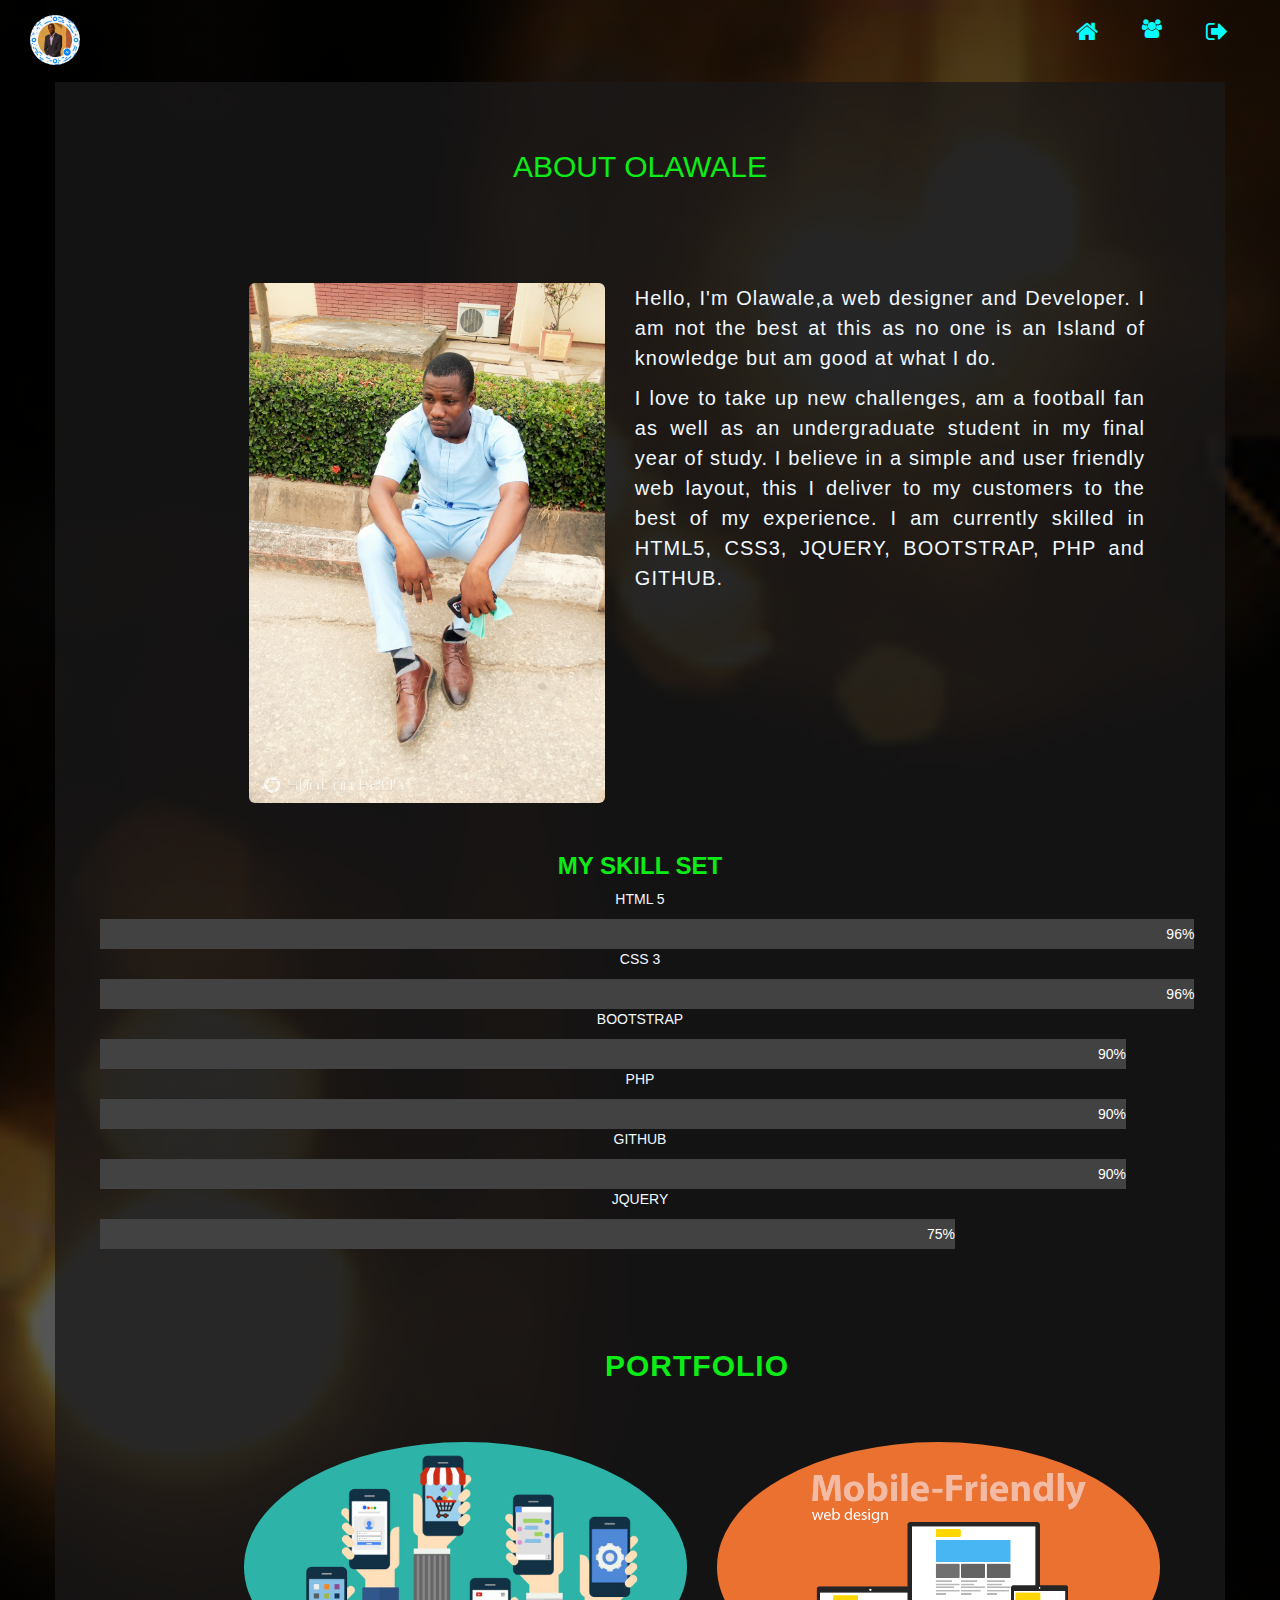
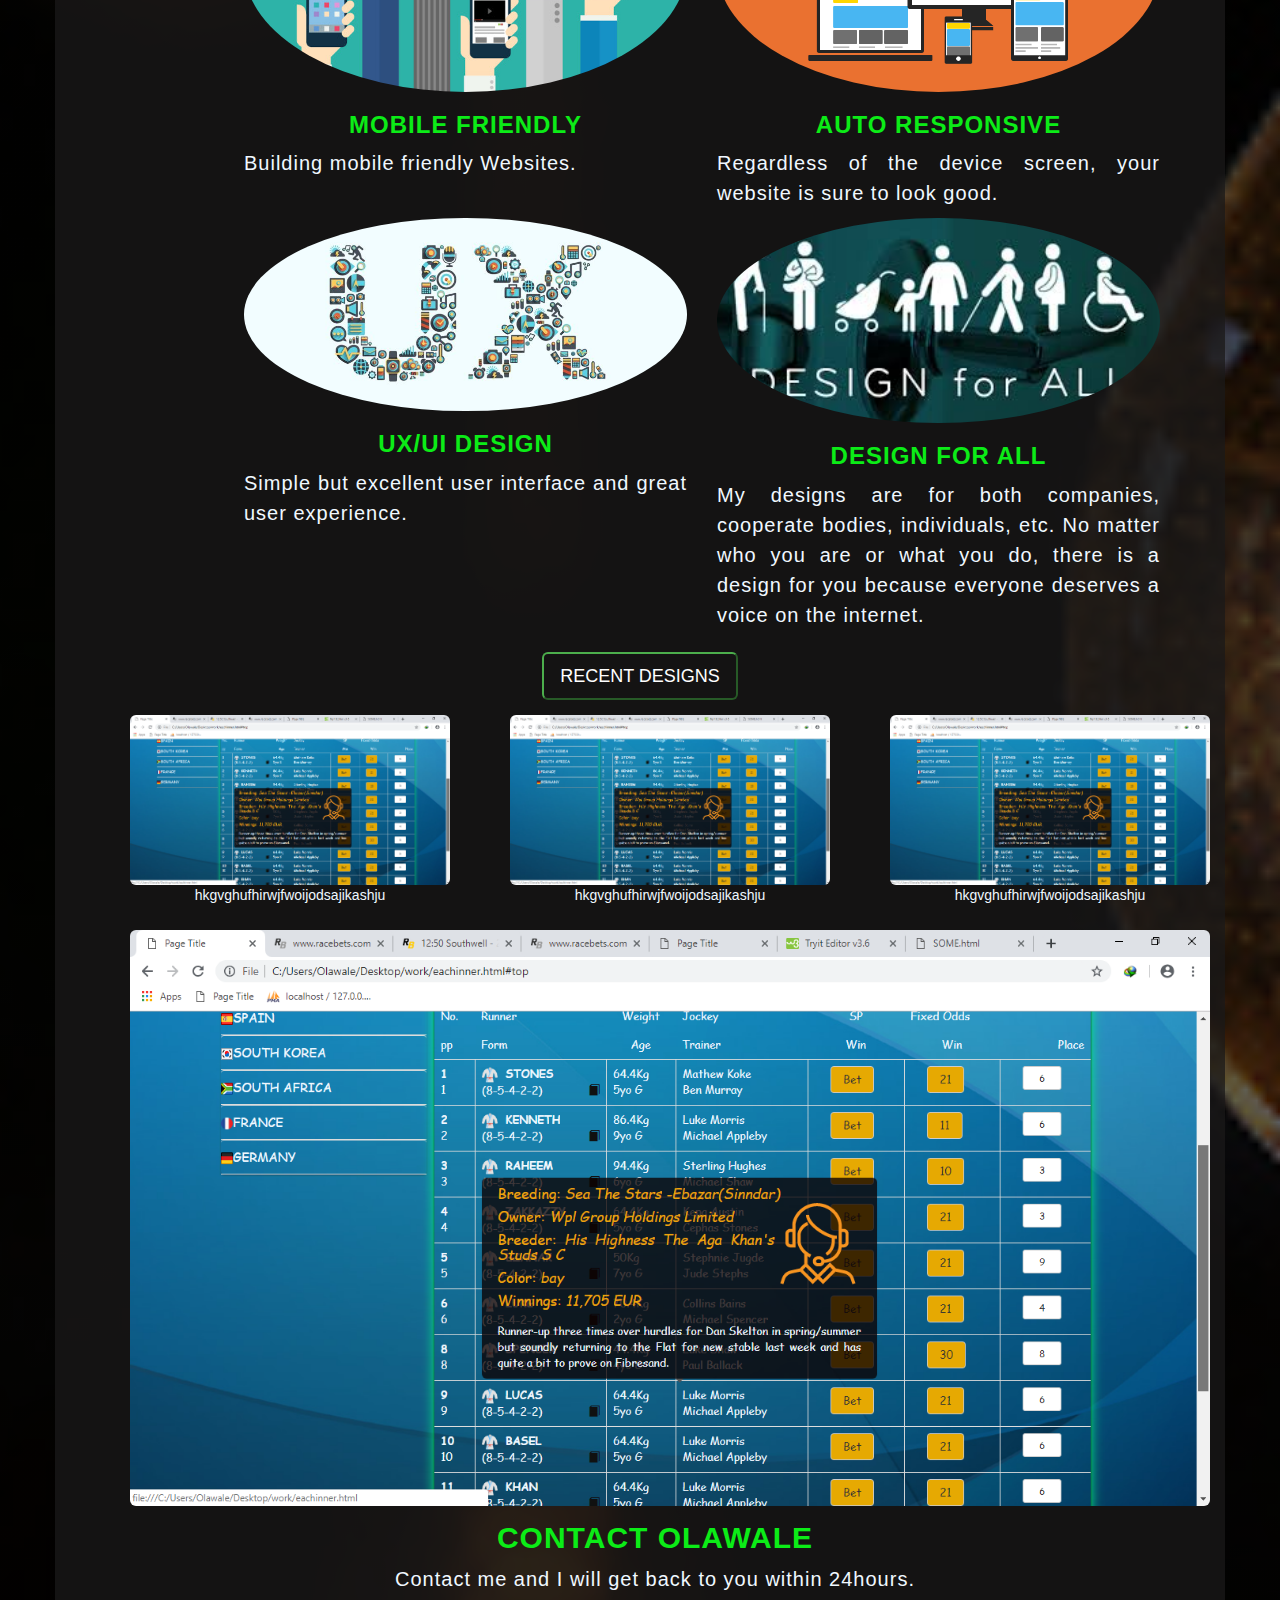
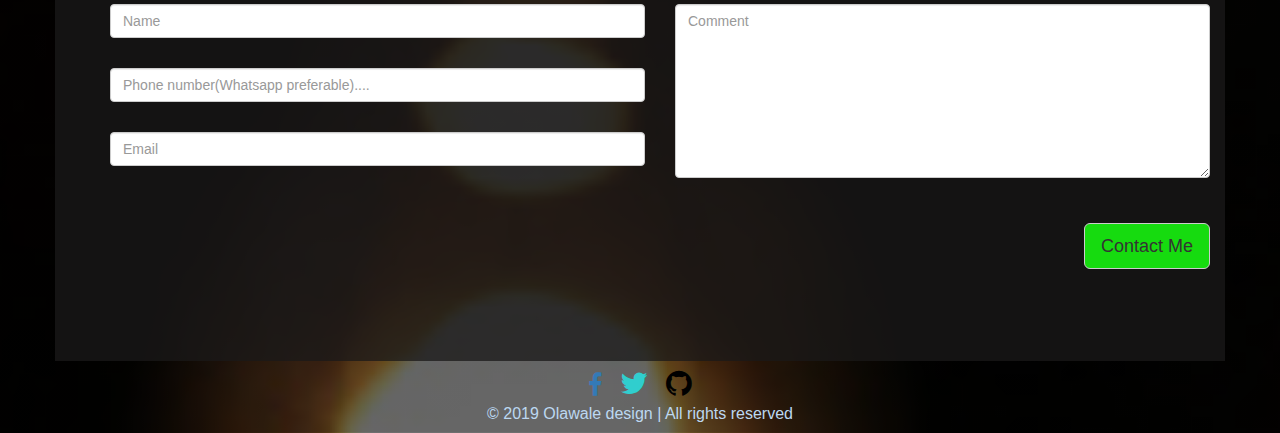
==== aboutme.html @ 7a76ee99 "22.3" ====
<!DOCTYPE html>
<html>
<head>
        <meta charset="utf-8" />
        <meta http-equiv="X-UA-Compatible" content="IE=edge">
        <title>MEETOLA|WELCOME</title>
        <meta name="viewport" content="width=device-width, initial-scale=1">
        <link rel="stylesheet" href="css/folio.css">
        <link href="https://fonts.googleapis.com/css?family=Comfortaa|Roboto" rel="stylesheet">
        <link rel="stylesheet" href="https://fonts.googleapis.com/icon?family=Material+Icons">
        <link rel="stylesheet" href="https://maxcdn.bootstrapcdn.com/bootstrap/3.3.7/css/bootstrap.min.css">
      <link href="https://fonts.googleapis.com/css?family=Montserrat" rel="stylesheet" type="text/css">
      <link href="https://fonts.googleapis.com/css?family=Lato" rel="stylesheet" type="text/css">
      <link rel="stylesheet" href="https://cdnjs.cloudflare.com/ajax/libs/font-awesome/4.7.0/css/font-awesome.min.css"> 
      <style>
  
      .col-sm-4 .panel-default .panel-body img:hover,
      .col-sm-12 .panel-default .panel-body img:hover{
       box-shadow: 5px 3px 5px 7px;
      }
 .container-fluid.main{
    background:linear-gradient(rgba(0, 0,0, 0.7), rgba(0, 0,0, 0.6)), url('img/light.jpg') no-repeat;
    background-position: center;
    background-size: cover;
 }
      </style>   
</head>
<body id="myPage">
        <div class="container-fluid main" >
        <nav class="navbar navbar-default">
                <div class="container-fluid">
                  <div class="navbar-header">
                    <button type="button" class="navbar-toggle" data-toggle="collapse" data-target="#myNavbar">
                      <span class="icon-bar"></span>
                      <span class="icon-bar"></span>
                      <span class="icon-bar"></span>                        
                    </button>
                    <a class="navbar-brand" href="#myPage"><img class="img-responsive" style="vertical-align: middle; width: 50px;height: 50px;border-radius: 50%;" src="img/OLA.jpg" alt="Logo"></a>
                  </div>
                  <div class="collapse navbar-collapse" id="myNavbar">
                    <ul class="nav navbar-nav navbar-right" >
                      <li><a target="_blank" class="active" style="font-size: 18px;color: aqua;" href="index.html" data-toggle="tooltip" data-placement="top" title="OLAWALE HOME"><i class="fa fa-home fa-lg"></i></a></li>
                      <li><a style="color:aqua; font: bold;" href="aboutme.html" data-toggle="tooltip" data-placement="top" title="MEET OLAWALE"><i class="fa fa-users fa-lg"></i></a></li>
                      <li><a style="font-size: 18px; color: aqua;" href="aboutme.html#contact" data-toggle="tooltip" data-placement="top" title="CONTACT OLAWALE"><i class="fa fa-sign-out fa-lg"></i></a></li>
                    </ul>
                  </div>
                </div>
              </nav>  
    
    <div class="container"style="background:rgba(26, 25, 25, 0.76);">
            <div class="jumbotron" style=" background: transparent; color: rgb(12, 236, 23);text-transform: uppercase; line-height: 2.0; font-weight: bold;">
                    <h2>About Olawale</h2>
            </div>
    <section class="about" id="about">
      
    <div class="col-sm-5">
        <img src="img/3.jpg" class="img-rounded" style="margin-bottom:30px; height: 520px;" alt="">
    </div>
   
    <div class="col-sm-7" style="text-align:justify;">
            <p style="text-align:justify;">
                <span>Hello, I'm Olawale,</span>a web designer and Developer.
                I am not the best at this as no one is an Island of knowledge but am good
                at what I do.
            </p>
            <p style="text-align:justify;">
                I love to take up new challenges, am a football fan as well as an undergraduate student in 
                my final year of study.
                I believe in a simple and user friendly web layout, this I deliver to my customers to the best 
                of my experience.
                I am currently skilled in HTML5, CSS3, JQUERY, BOOTSTRAP, PHP and GITHUB.
            </p>
    </div>
</div>
<div class="container"  style="background: rgba(26, 25, 25, 0.76); color: aliceblue;">
    <div class="col-sm-12 text-justify"style="margin-bottom:100px;">
        <h3 class="text-center" style="text-transform:uppercase;color: rgb(12, 236, 23);font-weight: bold;">My Skill Set</h3>
        <p>HTML 5</p>
        <div class="container">
            <div class="skills css">96%</div>
        </div>
        <p>CSS 3</p>
        <div class="container">
            <div class="skills css">96%</div>
        </div>
        <p>BOOTSTRAP</p>
        <div class="container">
            <div class="skills boot">90%</div>
        </div>
        <p>PHP</p>
        <div class="container">
            <div class="skills php">90%</div>
        </div>
    
        <p>GITHUB</p>
        <div class="container">
            <div class="skills git">90%</div>
        </div>
        <p>JQUERY</p>
        <div class="container">
            <div class="skills jquery">75%</div>
        </div>
    </div>
    </section>

    <section class="folio" id="folio">
        <h2 style="margin-bottom:60px;color: rgb(12, 236, 23);font-weight: bold;">PORTFOLIO</h2>
        <div class="row">
            <div class="col-sm-6">
                <img src="img/mobile-friendly-website.jpg" class="img-responsive img-circle" alt="">
                <h3>Mobile Friendly</h3>
                <p style="text-align:justify;">
                    Building mobile friendly Websites.
                </p>
            </div>
            <div class="col-sm-6">
                    <img src="img/Mobile-Friendly-Web-Design.png" alt="" class="img-responsive img-circle">
                    <h3>Auto responsive</h3>
                    <p style="text-align:justify;">
                        Regardless of the device screen, your website is sure to look good.
                    </p>
                </div>
        </div>
        <div class="row" >
                <div class="col-sm-6">
                    <img src="img/featured_ux-870x380.jpg" class="img-responsive img-circle" alt="">
                    <h3>UX/UI Design</h3>
                    <p style="text-align:justify;">
                        Simple but excellent user interface and great user experience.
                    </p>
                </div>
                <div class="col-sm-6">
                        <img src="img/design.jpg" class="img-responsive img-circle" alt="">
                        <h3>Design for all</h3>
                        <p style="text-align:justify;">
                           My designs are for both companies, cooperate bodies, individuals, etc.
                           No matter who you are or what you do, there is a design for you because everyone 
                           deserves a voice on the internet.
                        </p>
                    </div>
            </div>
    </section>
    <section>
        <div class="col-sm-12">
            <button class="btn-lg btn-success" style="background:transparent;">RECENT DESIGNS</button>
            <div class="container">
            <div class="col-sm-4">
            <div class="panel-default">
                <div class="panel-body">
                        <img src="img/tip.PNG" alt="" class="img-rounded">
                        <p>hkgvghufhirwjfwoijodsajikashju</p>
                </div>
                </div>
            </div>
            <div class="col-sm-4">
                    <div class="panel-default">
                        <div class="panel-body">
                                <img src="img/tip.PNG" alt="" class="img-rounded">
                                <p>hkgvghufhirwjfwoijodsajikashju</p>
                        </div>
                    </div>
              </div>
                    <div class="col-sm-4">
                            <div class="panel-default">
                                <div class="panel-body">
                                        <img src="img/tip.PNG" alt="" class="img-rounded">
                                        <p>hkgvghufhirwjfwoijodsajikashju</p>
                                </div>
                            </div>
                        </div>
                            <div class="panel-default">
                            <div class="panel-body">
                            <div class="col-sm-12">
                                    <img src="img/tip.PNG" alt="" class="img-rounded"> 
                            </div>
                            </div>
            </div>
            </div>
        </div>
    </section>
    <section>
            <div class="container contact"  style="padding-bottom:77px;">
                    <h2 style="color: rgb(12, 236, 23);font-weight: bold;">CONTACT OLAWALE</h2>
                      <div class="col-sm-12">
                        <p>Contact me and I will get back to you within 24hours.</p>
                        <div class="row">
                            <form action="folio.php" method="post">
                          <div class="col-sm-6 form-group">
                            <input class="form-control" id="name" name="name" placeholder="Name" type="text" required><br>
                            <input class="form-control" id="P.num" name="P.num" placeholder="Phone number(Whatsapp preferable)...." type="number" required><br>
                            <input class="form-control" id="email" name="email" placeholder="Email" type="email" required>
                          </div>
                        
                        <div class="col-sm-6 form-group">
                        <textarea class="form-control" id="comments" name="comment" placeholder="Comment" rows="8" cols="10"></textarea><br>
                    </div>
                </div>
                        <div class="row">
                          <div class="col-sm-12 form-group">
                            <button style="background: #16db0f;" class="btn btn-default btn-lg pull-right" type="submit" name="contact">Contact Me</button>
                          </div>
                        </div>
                      </div>
                    </form>
                    </div>
                  </div>
                  
                              
    </section>
<footer>
        
        <section class="text-center"id="contact" >
            <div class="col-sm-12">
              <a href="https://facebook.com/aluko.olawale1"><i  style="font-size: 25px;" class="fa fa-facebook-f"></i></a>
              <a href=""><i   style="font-size: 30px;" class="fa fa-twitter"></i></a>
              <a href=""><i  style="font-size: 30px;" class="fa fa-github"></i></a>
           </div>
            <p>&copy 2019 Olawale design | All rights reserved</p>
        </section>
        <a  style="float:left; text-decoration:none;background:transparent; color:aliceblue;" class="btn btn-default" href="#myPage" onclick="topFunction()" id="myBtn">
                <span class="glyphicon glyphicon-chevron-up" style="font-size:30px; "></span> 
        </a>
    </footer>
    <script src="https://ajax.googleapis.com/ajax/libs/jquery/3.3.1/jquery.min.js"></script>
    <script>
            // When the user scrolls down 20px from the top of the document, show the button
            window.onscroll = function() {scrollFunction()};
            
            function scrollFunction() {
              if (document.body.scrollTop > 20 || document.documentElement.scrollTop > 20) {
                document.getElementById("myBtn").style.display = "block";
              } else {
                document.getElementById("myBtn").style.display = "none";
              }
            }
            
            // When the user clicks on the button, scroll to the top of the document
            function topFunction() {
              document.body.scrollTop = 0;
              document.documentElement.scrollTop = 0;
            }
            </script>
    <script src="https://maxcdn.bootstrapcdn.com/bootstrap/3.3.7/js/bootstrap.min.js"></script> 
    
</div>
</body>
</html>
---- css/folio.css ----
*,
 *::before,
 *::after{
     box-sizing: border-box;
 }
 *:focus{
     outline: none;
 }
       
#myBtn {
    display: none;
    position: fixed;
    bottom: 20px;
    right: 30px;
    z-index: 99;
    font-size: 18px;
    border: none;
    outline: none;
    color: white;
    cursor: pointer;
    padding: 15px;
    border-radius: 4px;
  }
  
  #myBtn:hover {
    background-color: #555;
  }
 body{
    padding: 0;
    margin: 0;
   
    color: rgb(4, 133, 245);
    font-family: "Oxygen", sans-serif;
  
    width:100%;
    text-align: center;
    
 }
 .container-fluid.main{
    background: url('../img/light1.jpg');
    background-position: center;
    background-size: cover;
 }
 nav.navbar-default{
     background: transparent;
     border: none;
 }
 div.navbar-collapse{
     text-align: left;
    border: none;
 }
 p{
     margin: 0;
     padding: 0;
     text-align: center;
 }
nav a{
    text-decoration: none; 
 }
nav a:hover{
     text-decoration: none;
     color: #102902;
 }
 .skills{
    text-align: right;
    line-height: 30px;
    color: white;
    background-color: #424242;
}
.css{
    width: 96%;
}
.boot{
    width: 90%;
}
.git{
    width: 90%;
}
.php{
    width: 90%;
}
.jquery{
    width: 75%;
}
 img{
     width: 100%;
 }
 .home img{
     width: 100%;
     height: 20%;
     
     
 }
 /*aside{
     position: fixed;
     background: #222;
     top: 0px;
     left: 0px;
      width: 120px;
      height: 100%;
      overflow: none;
      z-index: 1;
      text-align: center;
      padding: 0;
 }

 aside img{
     margin-bottom: -3px;
 }
 .materials-icons.md-36{
     font-size: 36px;
 }
 aside a{
   display: block;
   padding: 15px 0;
   color: white;
   transition: all 0.35s;
   text-transform: uppercase;
   font-size: 15px;
   letter-spacing: 2px; 
 }
 aside p{
     margin: 0;
     padding: 0;
 }

 aside a:hover{
     background: #000;
 }
 aside nav a:nth-child(2){
     background: #000;
 }
 aside nav a:nth-child(2):hover{
    background: #b2b2b2;
    color: #222;  
 }

img.circle{
    vertical-align: middle;
    width: 50px;
    height: 50px;
    border-radius: 50%;
}*/
 main{
     width: 100%;
     color: Aliceblue;
     text-align: center;
    
 }

.jumbotron{
    background: transparent;
}
 main h3,
 .folio h3,
.about h3,
.about h2,
.contact h3,
.folio h2,
.about h2{
    color: rgb(12, 236, 23);
    font-weight: bold;
    text-transform: uppercase;
}
.contact{
    line-height: 1.5em;
    letter-spacing: 1px;
    font-weight: 300; 
    width: 100%;
    text-align: center;
    margin-left: 20%;
    color: Aliceblue ;
    font-size: 20px;

}
.folio,
.about{
    line-height: 1.5em;
    letter-spacing: 1px;
    font-weight: 300; 
    max-width: 100%;
    text-align: center;
    padding: 12px 50px 12px 50px;
    margin-left: 10%;
    color: Aliceblue;
    font-size: 20px;
  

}
.row{
    padding-left: 10px; 
}
.fa{
    
    padding: 7px;
}
.fa-twitter{
    color: rgb(48, 206, 206);
    
}
.fa-github{
    color: rgb(0, 0, 0);
}
.spot{
    color: tomato;
    font-weight: bolder;
    font-style: oblique;
}

footer{
    font-size: 15px;
    font-weight: bolder;
    font: icon;
    color: rgb(188, 216, 241);
    text-align: center;
}
@media(max-width:700px){
   
   
    
    #about,
    #folio,
    #contact,
    .container{
        padding: 0;
        margin: 0;
    }  
}
@media(max-width:768px){
    body{
        font-weight: normal;
        width: 100%;
        padding: 0;
        margin: 0;
        font-family: 'Roboto', sans-serif;
        text-align: center;

    }
    p{
        font-size: 15px;
        text-align: center;
    }
    footer{
        text-align: center;
    }
    .folio h2,
.about h2,
.contact h2{
   
    font-size: 20px;
}
.row{
    padding: 0;
    margin:0;
}
.folio,
.about,
.contact{
    line-height: 1.5em;
    letter-spacing: 1px;
    font-weight: 300; 
    width: 100%;
    text-align: center;
    margin:0;
    
    font-size: 20px;

}
main{
    max-width: 980px;
    background: #000;
    text-align: center;
    margin:0;
}

#about,
#folio,
#contact,
.container{
    padding: 0;
    margin: 0;
}
}

@media (max-width:1000px){
    p{
        font-size: 20px;
        text-align: justify;
    }
    #about,
    #folio,
    #contact,
    .container{
        padding: 0;
        margin: 0;
    }
    footer p{
        text-align:center;
        font-size: 15px;
    }
}
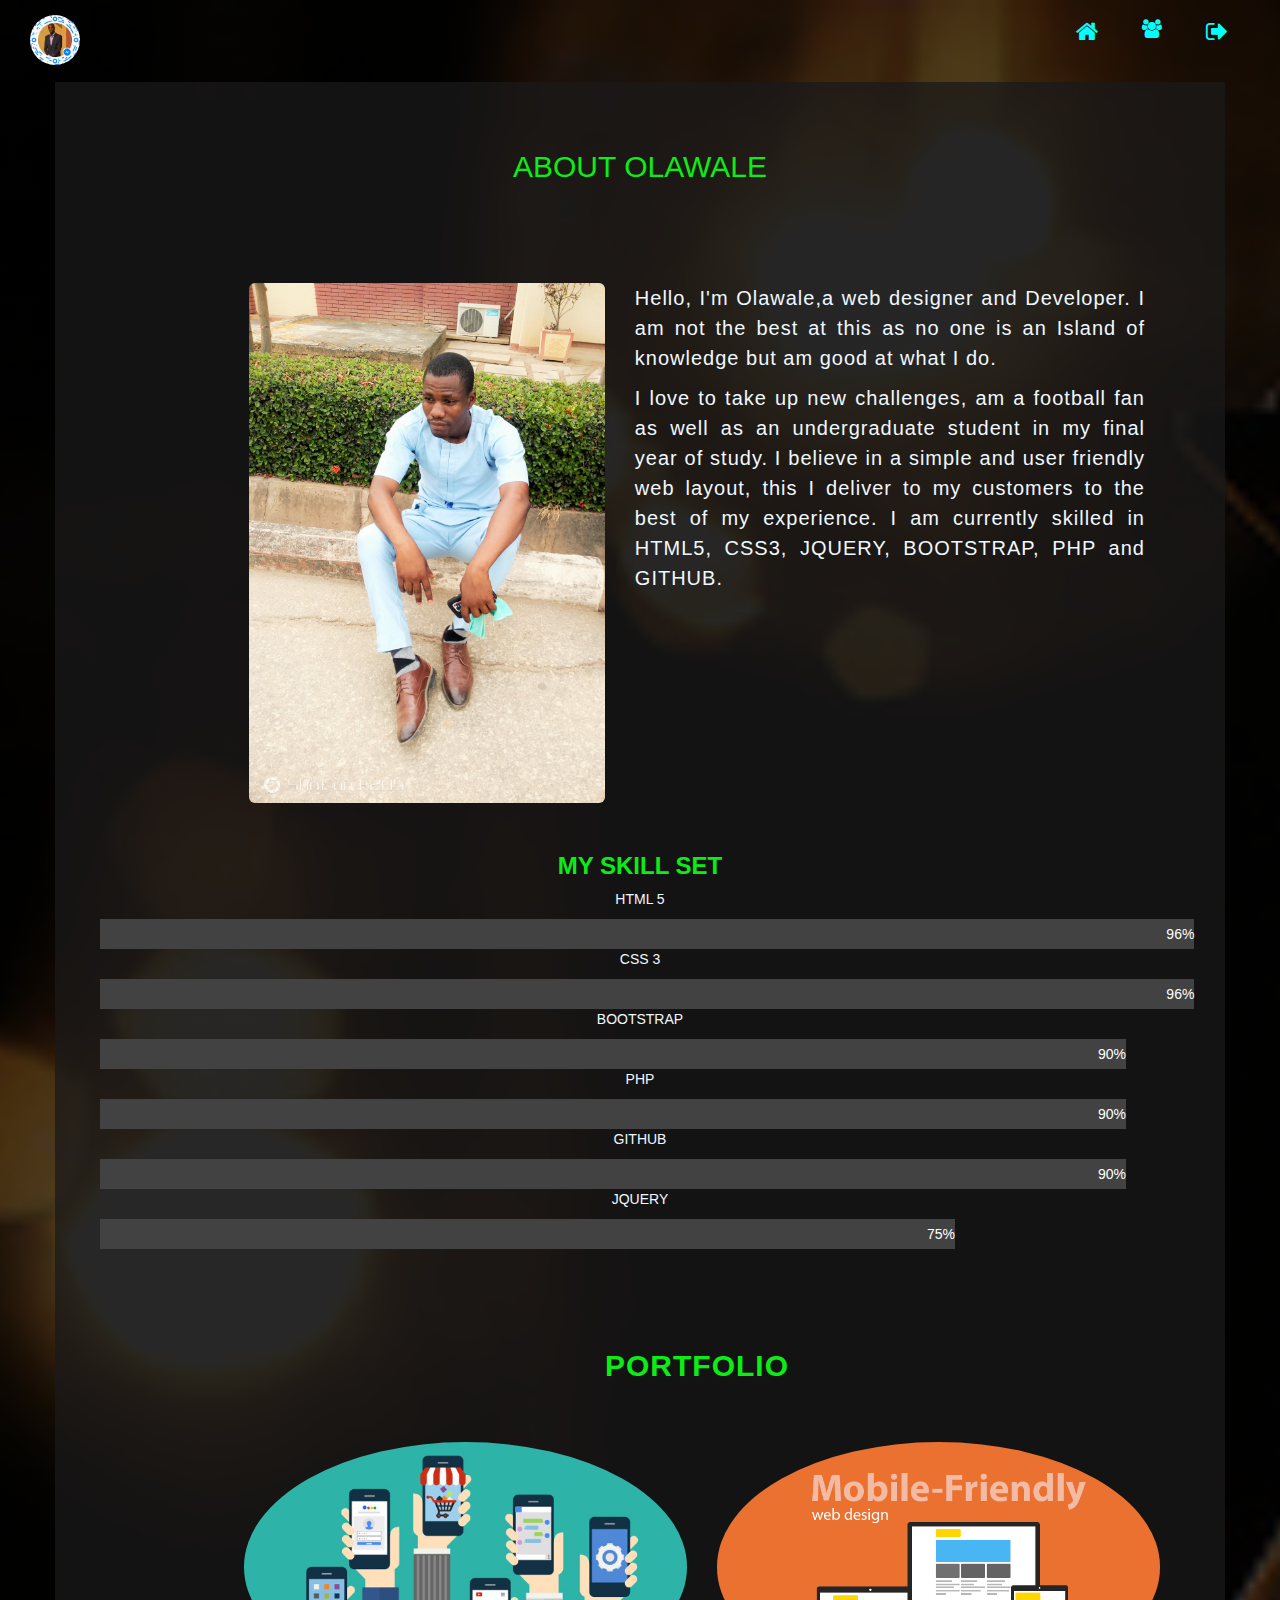
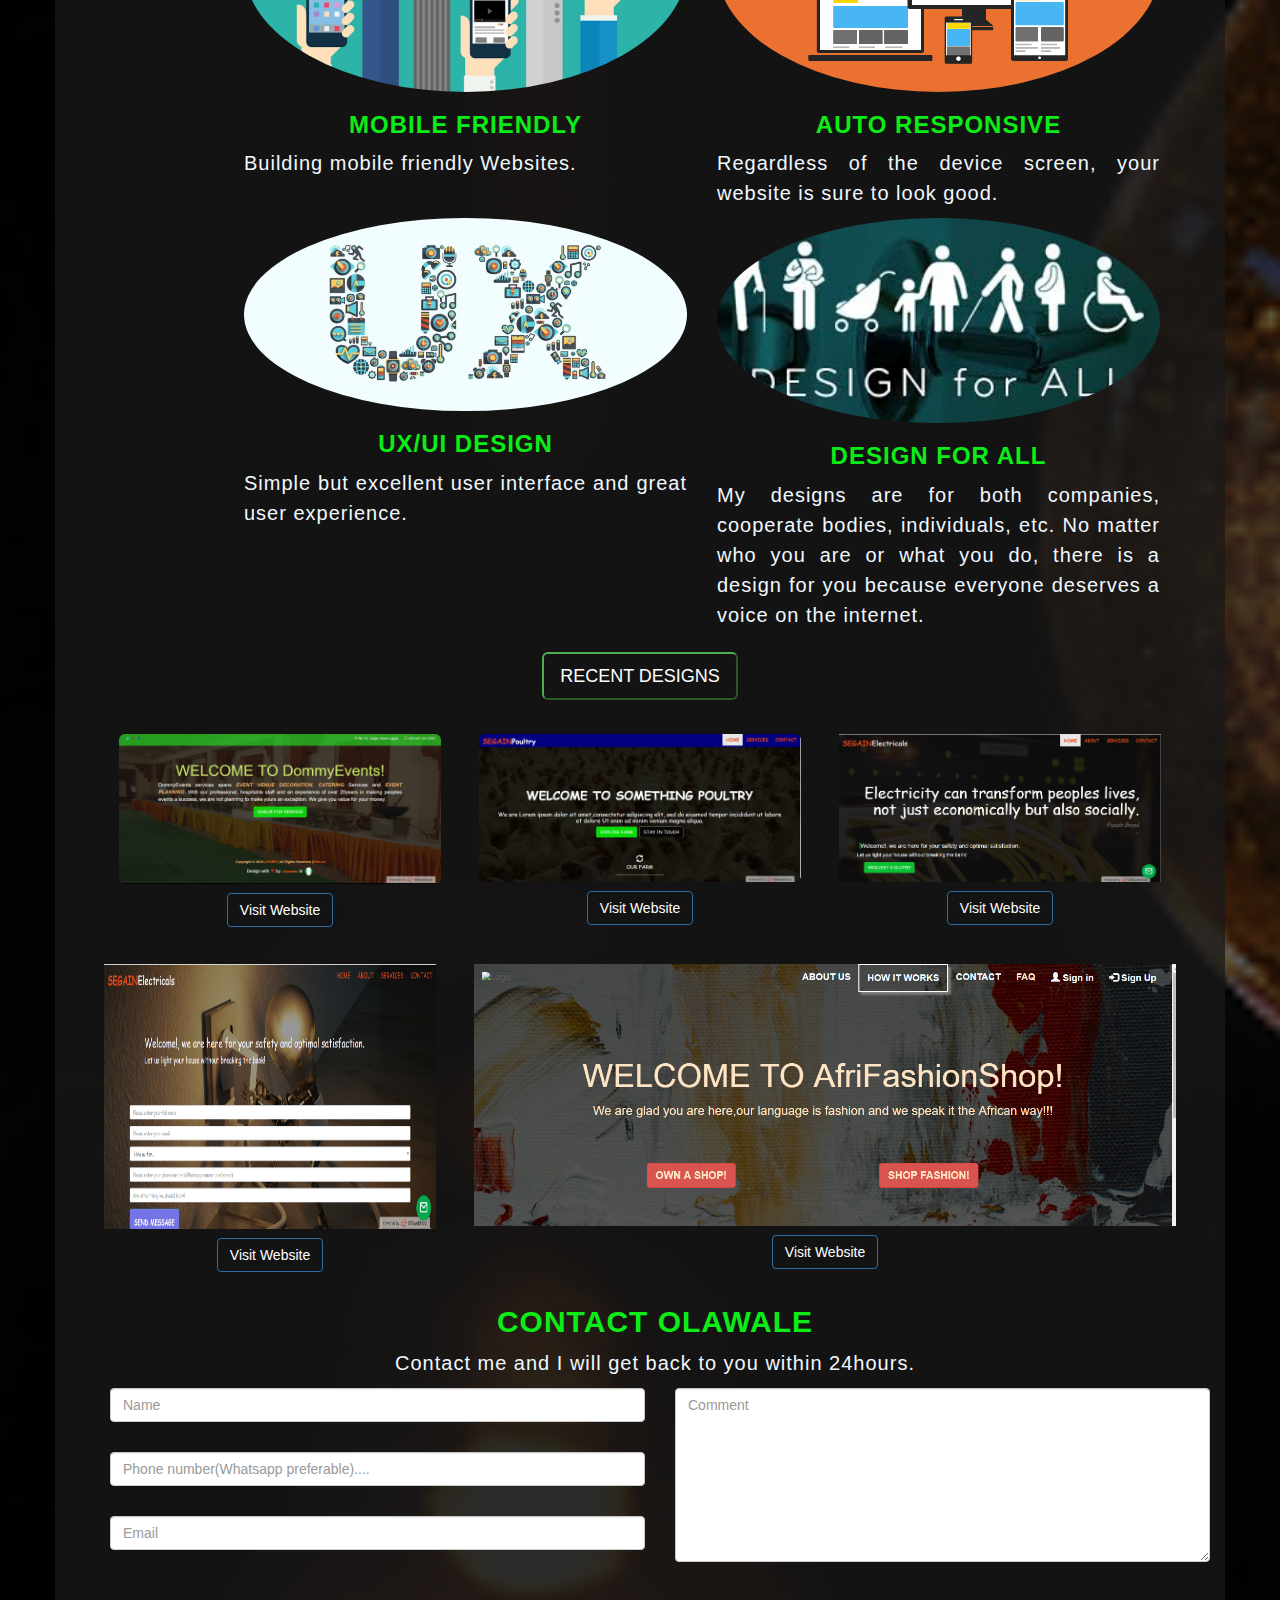
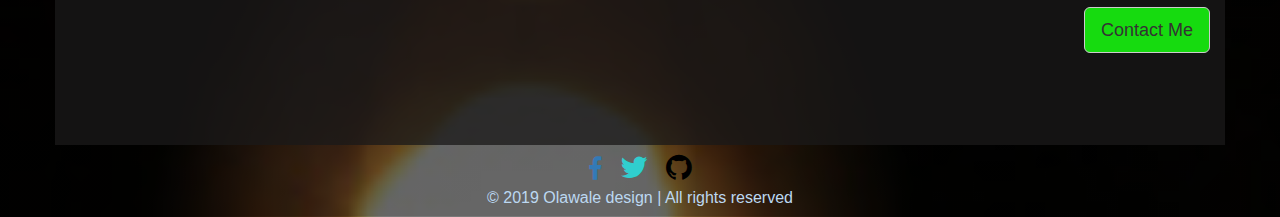
==== commit 3f5e91fc: "updated" ====
--- a/aboutme.html
+++ b/aboutme.html
@@ -14,10 +14,6 @@
       <link rel="stylesheet" href="https://cdnjs.cloudflare.com/ajax/libs/font-awesome/4.7.0/css/font-awesome.min.css"> 
       <style>
   
-      .col-sm-4 .panel-default .panel-body img:hover,
-      .col-sm-12 .panel-default .panel-body img:hover{
-       box-shadow: 5px 3px 5px 7px;
-      }
  .container-fluid.main{
     background:linear-gradient(rgba(0, 0,0, 0.7), rgba(0, 0,0, 0.6)), url('img/light.jpg') no-repeat;
     background-position: center;
@@ -142,41 +138,67 @@
     </section>
     <section>
         <div class="col-sm-12">
-            <button class="btn-lg btn-success" style="background:transparent;">RECENT DESIGNS</button>
-            <div class="container">
-            <div class="col-sm-4">
-            <div class="panel-default">
-                <div class="panel-body">
-                        <img src="img/tip.PNG" alt="" class="img-rounded">
-                        <p>hkgvghufhirwjfwoijodsajikashju</p>
-                </div>
-                </div>
-            </div>
-            <div class="col-sm-4">
-                    <div class="panel-default">
-                        <div class="panel-body">
-                                <img src="img/tip.PNG" alt="" class="img-rounded">
-                                <p>hkgvghufhirwjfwoijodsajikashju</p>
+            <button class="btn-lg btn-success" style="background:transparent;margin-bottom: 30px;">RECENT DESIGNS</button>
+           
+                    <div class="container-fluid">
+                            <div class="col-md-4">
+                                    <div class="thumbnail">
+                                        <a href="img/work1.PNG" target="blank">
+                                        <img src="img/work1.PNG" alt="Sample" class="img-rounded" style="width:100%;">
+                                        <div class="caption">
+                                            
+                                                <a href="https://justelectrical.000webhostapp.com/dommyhome-1.html" target="blank" class="btn btn-md btn-primary" style="background:transparent;">Visit Website</a>
+                                 
+                                            
+                                        </div>
+                                        </a>
+                                        
+                                    </div>
+                                      </div>
+                                
+                                <div class="col-md-4">
+                                        <div class="thumbnail">
+                                            <a href="img/wor6.PNG"target="blank">
+                                            <img src="img/wor6.PNG" alt="Sample"class="img-rounded" style="width:100%;">
+                                            <div class="caption">
+                                                    <a href="https://justelectrical.000webhostapp.com/poultry-1.html"target="blank" class="btn btn-md btn-primary"style="background:transparent;">Visit Website</a>
+                                            </div>
+                                            </a>
+                                        </div>
+                                    </div>
+                   
+                            <div class="col-md-4">
+                                    <div class="thumbnail">
+                                        <a href="img/work2.PNG"target="blank">
+                                        <img src="img/work2.PNG" alt="Sample" style="width:100%;">
+                                        <div class="caption">
+                                                <a href="https://justelectrical.000webhostapp.com/elect-1.html"target="blank" class="btn btn-md btn-primary"style="background:transparent;">Visit Website</a>
+                                        </div>
+                                        </a>
+                                    </div>
+                                </div>
+                   
+                   </div>
+                   <div class="col-md-4">
+                        <div class="thumbnail" >
+                            <a href="img/wor3.PNG"target="blank">
+                            <img src="img/wor3.PNG" alt="Sample" style="width:100%;height: 265px;">
+                            <div class="caption">
+                                    <a href="https://justelectrical.000webhostapp.com/electhire-1.html"target="blank" class="btn btn-md btn-primary"style="background:transparent;">Visit Website</a>
+                            </div>
+                            </a>
                         </div>
                     </div>
-              </div>
-                    <div class="col-sm-4">
-                            <div class="panel-default">
-                                <div class="panel-body">
-                                        <img src="img/tip.PNG" alt="" class="img-rounded">
-                                        <p>hkgvghufhirwjfwoijodsajikashju</p>
+                    <div class="col-md-8">
+                            <div class="thumbnail">
+                                <a href="img/wor8.PNG"target="blank">
+                                <img src="img/wor8.PNG" alt="Sample" style="width:100%;">
+                                <div class="caption">
+                                        <a href="https://afrifashionshop.000webhostapp.com/prohome.html" target="blank"class="btn btn-md btn-primary"style="background:transparent;">Visit Website</a>
                                 </div>
+                                </a>
                             </div>
                         </div>
-                            <div class="panel-default">
-                            <div class="panel-body">
-                            <div class="col-sm-12">
-                                    <img src="img/tip.PNG" alt="" class="img-rounded"> 
-                            </div>
-                            </div>
-            </div>
-            </div>
-        </div>
     </section>
     <section>
             <div class="container contact"  style="padding-bottom:77px;">
--- a/css/folio.css
+++ b/css/folio.css
@@ -26,6 +26,15 @@
   #myBtn:hover {
     background-color: #555;
   }
+  .col-md-4 .thumbnail,
+  .col-md-8 .thumbnail{
+      background: transparent;
+      border: none;
+  }
+  .col-md-4 .thumbnail:hover,
+  .col-md-8 .thumbnail:hover{
+    box-shadow: 5px 3px 5px 7px rgba(0, 0, 0, 0.822);
+  }
  body{
     padding: 0;
     margin: 0;
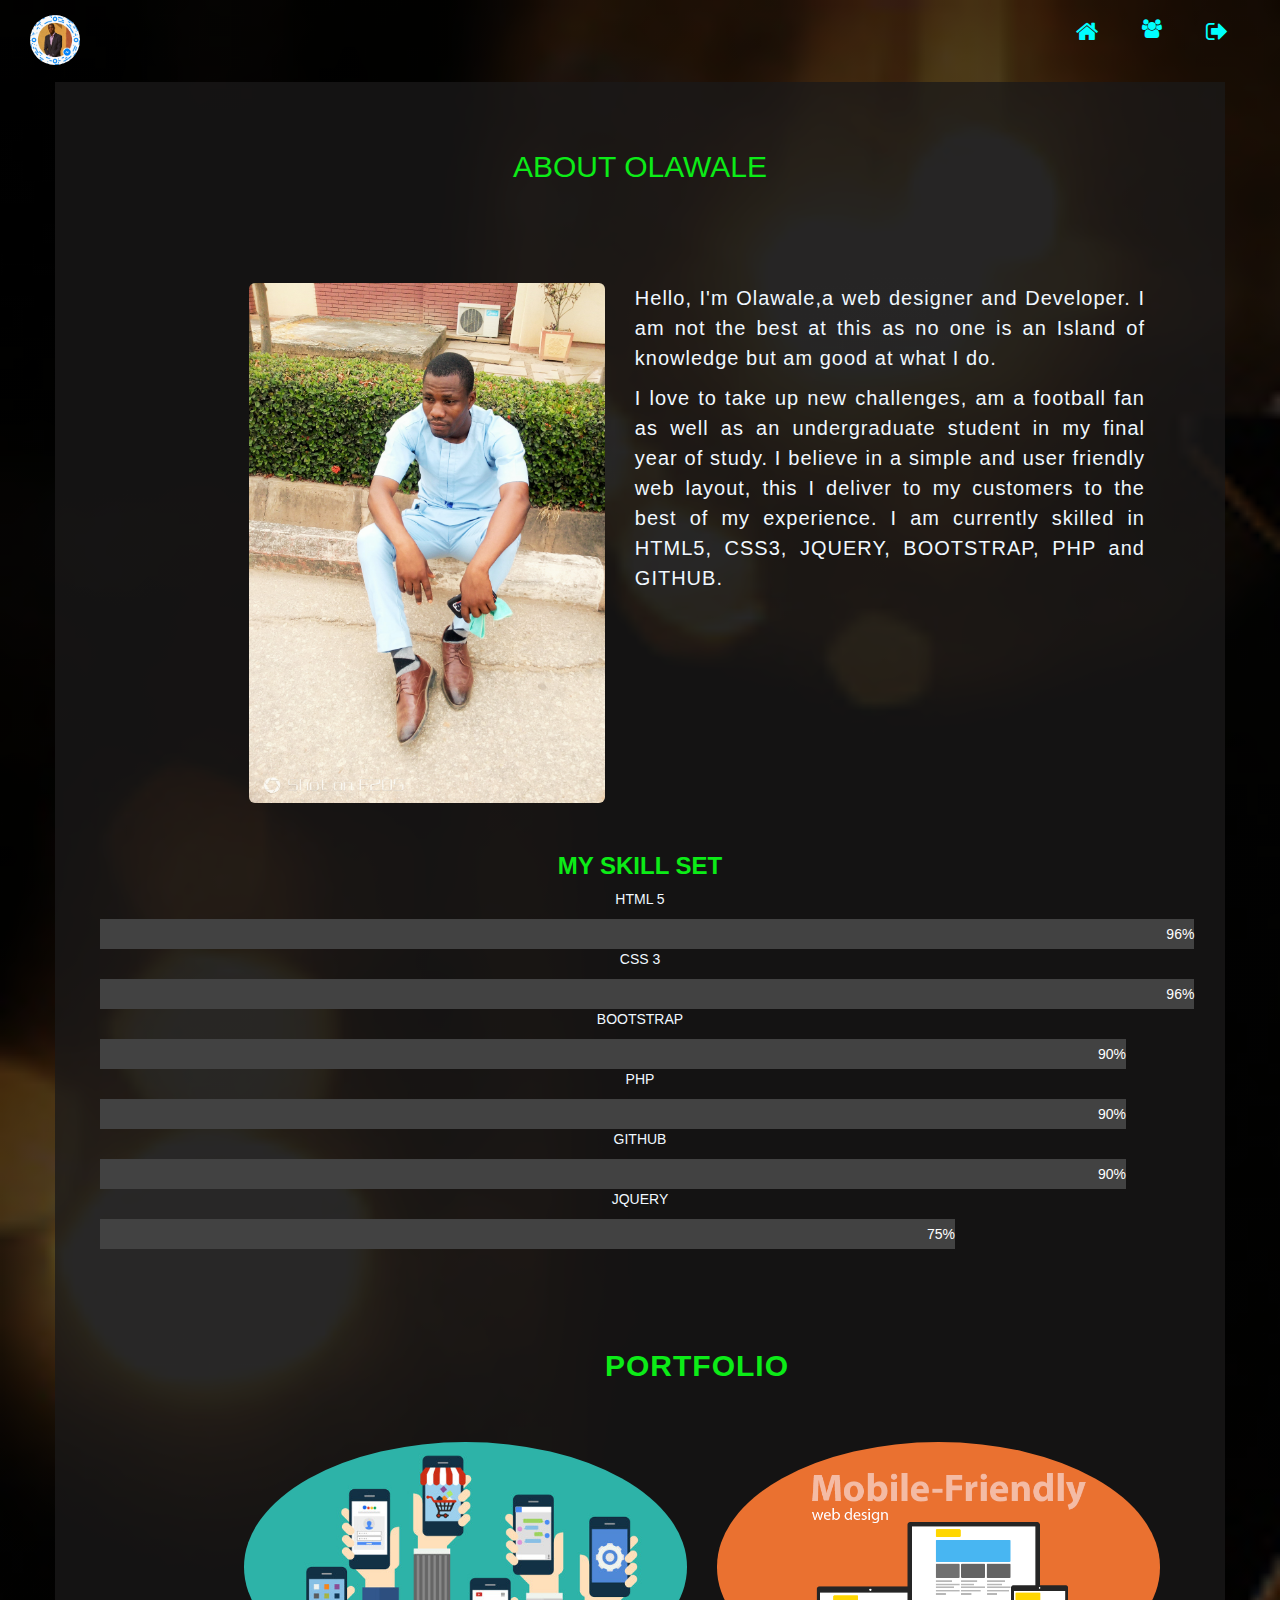
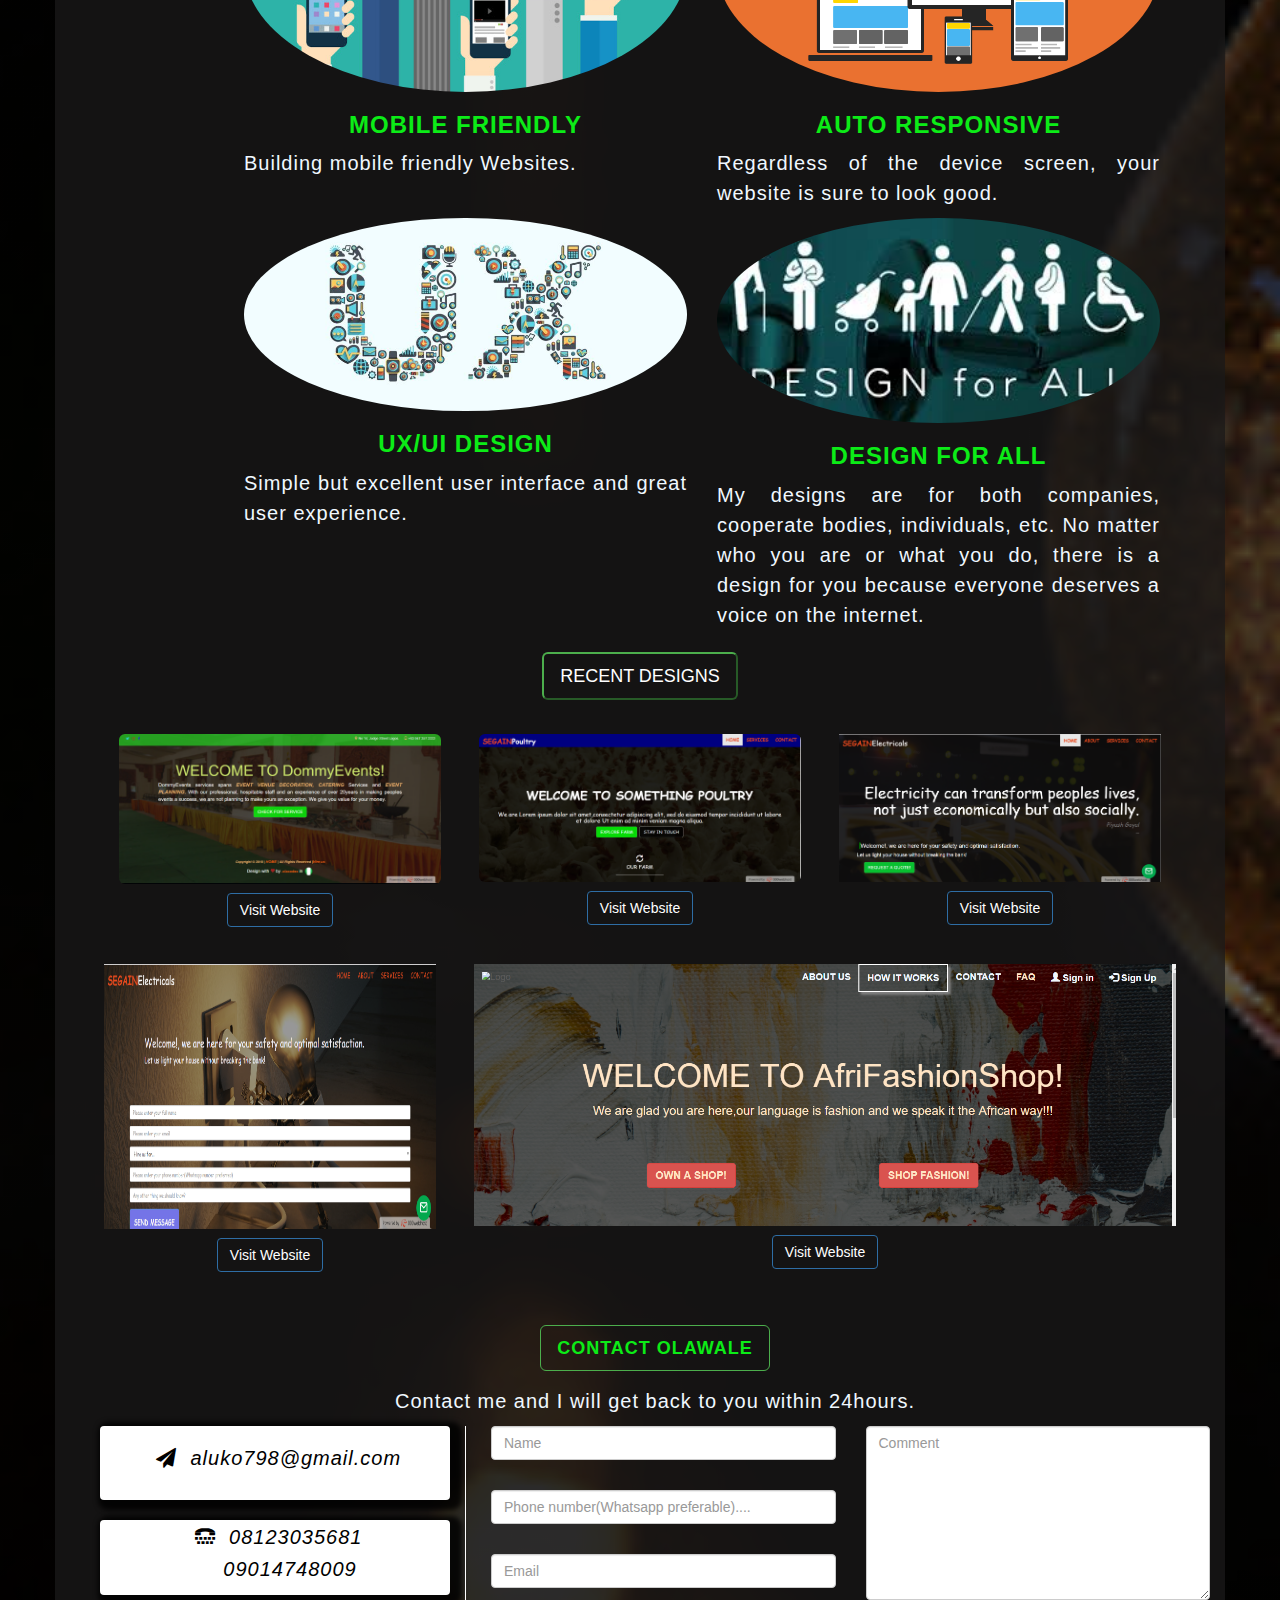
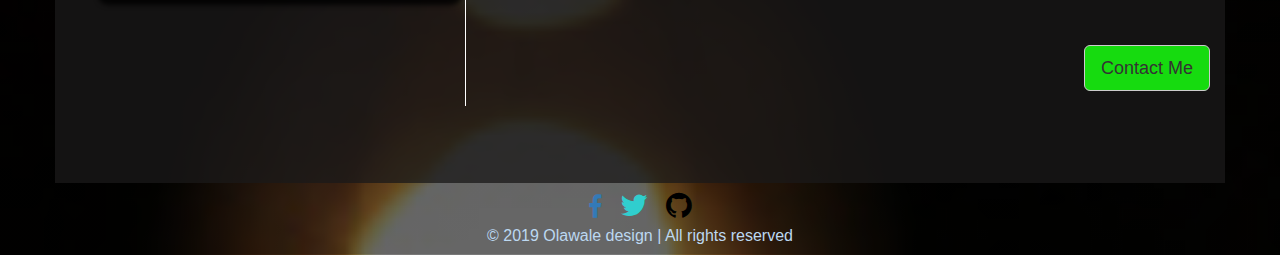
==== commit d513192b: "recent/contact" ====
--- a/aboutme.html
+++ b/aboutme.html
@@ -202,11 +202,27 @@
     </section>
     <section>
             <div class="container contact"  style="padding-bottom:77px;">
-                    <h2 style="color: rgb(12, 236, 23);font-weight: bold;">CONTACT OLAWALE</h2>
-                      <div class="col-sm-12">
-                        <p>Contact me and I will get back to you within 24hours.</p>
+                    <h2 style="color: rgb(12, 236, 23);font-weight: bold;background: transparent;margin-bottom: 15px;" class="btn btn-success btn-lg">CONTACT OLAWALE</h2>
+                    <p>Contact me and I will get back to you within 24hours.</p>
+                    <div class="col-sm-4">
+                        <div class="panel panel-default" style="border: none; color: rgb(0, 0, 0);">
+                            <div class="panel-body">
+                                <p><i class="fa fa-paper-plane"></i> <i>aluko798@gmail.com</i></p>
+                               
+                            </div>
+                        </div>
+                            <div class="panel panel-default" style="border: none; color: rgb(0, 0, 0);padding-bottom: 0px;">
+                            <div class="panel-body" style="padding-bottom:1px;padding-top: 0;">
+                                    
+                                    <p><i class="fa fa-tty"></i> <i>08123035681</i><br>  <i style="padding-left:30px;">09014748009</i></p>
+                                </div>
+                        </div>
+
+                    </div>
+                      <div class="col-sm-8"style="border-left:solid 1px white;">
+                        
                         <div class="row">
-                            <form action="folio.php" method="post">
+                            <form action="folio.php" method="post" >
                           <div class="col-sm-6 form-group">
                             <input class="form-control" id="name" name="name" placeholder="Name" type="text" required><br>
                             <input class="form-control" id="P.num" name="P.num" placeholder="Phone number(Whatsapp preferable)...." type="number" required><br>
--- a/css/folio.css
+++ b/css/folio.css
@@ -32,7 +32,8 @@
       border: none;
   }
   .col-md-4 .thumbnail:hover,
-  .col-md-8 .thumbnail:hover{
+  .col-md-8 .thumbnail:hover,
+  .col-sm-4 .panel-default{
     box-shadow: 5px 3px 5px 7px rgba(0, 0, 0, 0.822);
   }
  body{
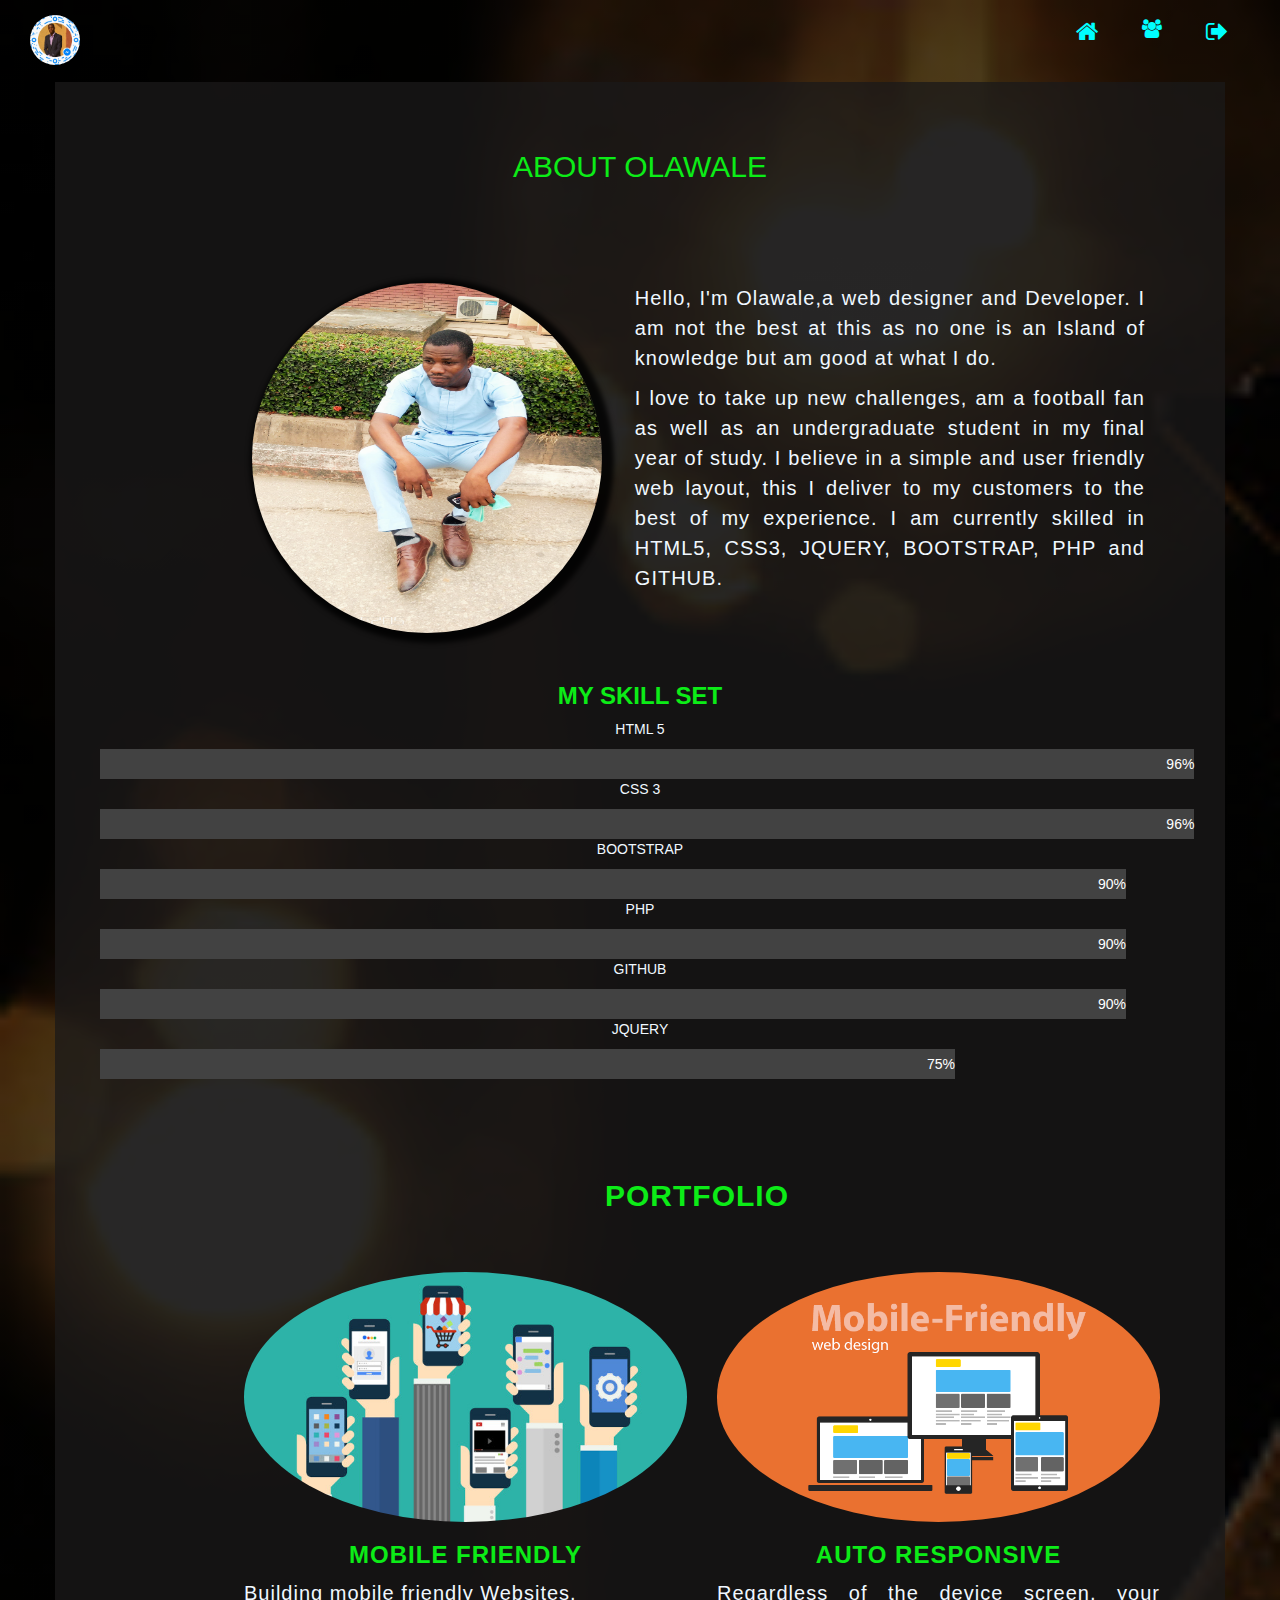
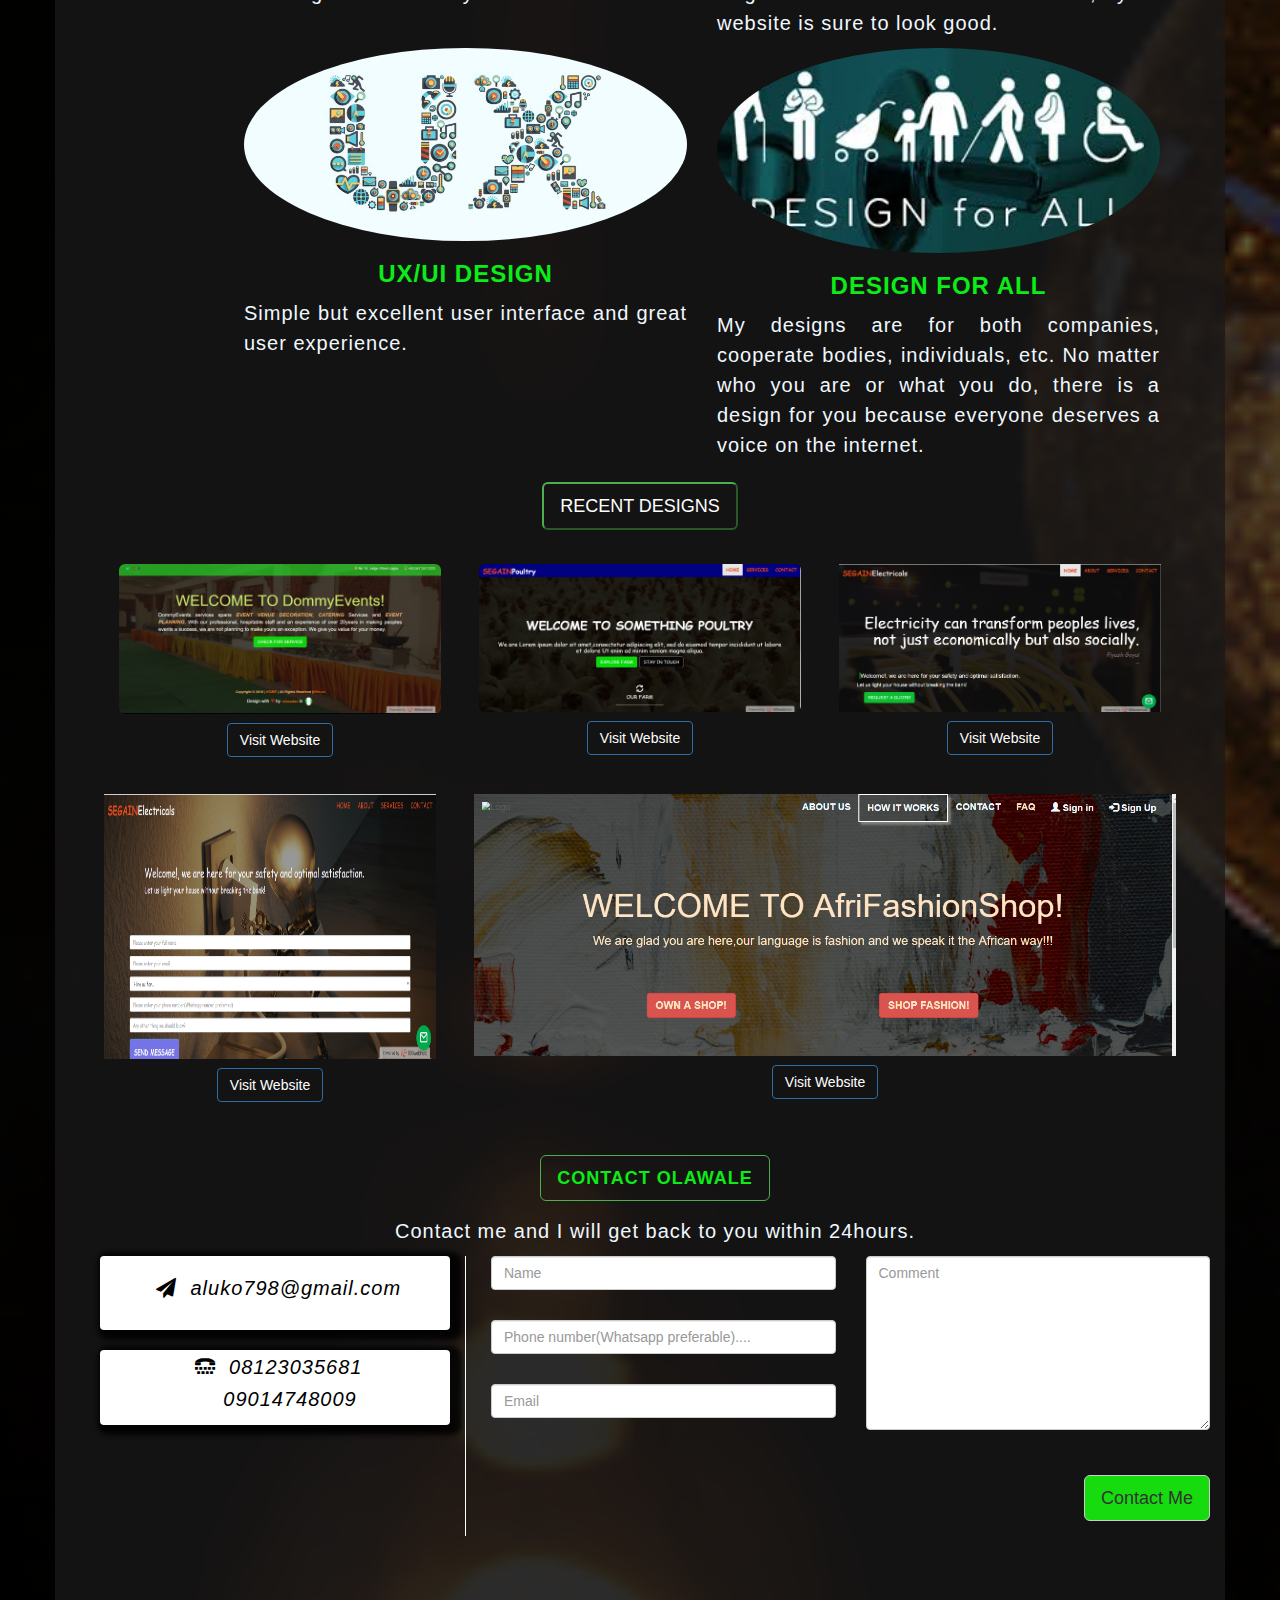
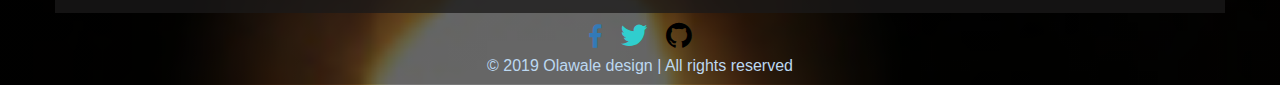
==== commit 96745a28: "1" ====
--- a/aboutme.html
+++ b/aboutme.html
@@ -50,7 +50,7 @@
     <section class="about" id="about">
       
     <div class="col-sm-5">
-        <img src="img/3.jpg" class="img-rounded" style="margin-bottom:30px; height: 520px;" alt="">
+        <img src="img/3.jpg" class="img-rounded" style="box-shadow: 5px 3px 5px 7px rgba(0, 0, 0, 0.822);margin-bottom:30px; vertical-align: middle; width: 350px;height: 350px;border-radius: 50%;" alt="">
     </div>
    
     <div class="col-sm-7" style="text-align:justify;">
@@ -250,8 +250,8 @@
         <section class="text-center"id="contact" >
             <div class="col-sm-12">
               <a href="https://facebook.com/aluko.olawale1"><i  style="font-size: 25px;" class="fa fa-facebook-f"></i></a>
-              <a href=""><i   style="font-size: 30px;" class="fa fa-twitter"></i></a>
-              <a href=""><i  style="font-size: 30px;" class="fa fa-github"></i></a>
+              <a href="https://mobile.twitter.com/aluko798"><i   style="font-size: 30px;" class="fa fa-twitter"></i></a>
+              <a href="https://github.com/OlacodeX"><i  style="font-size: 30px;" class="fa fa-github"></i></a>
            </div>
             <p>&copy 2019 Olawale design | All rights reserved</p>
         </section>
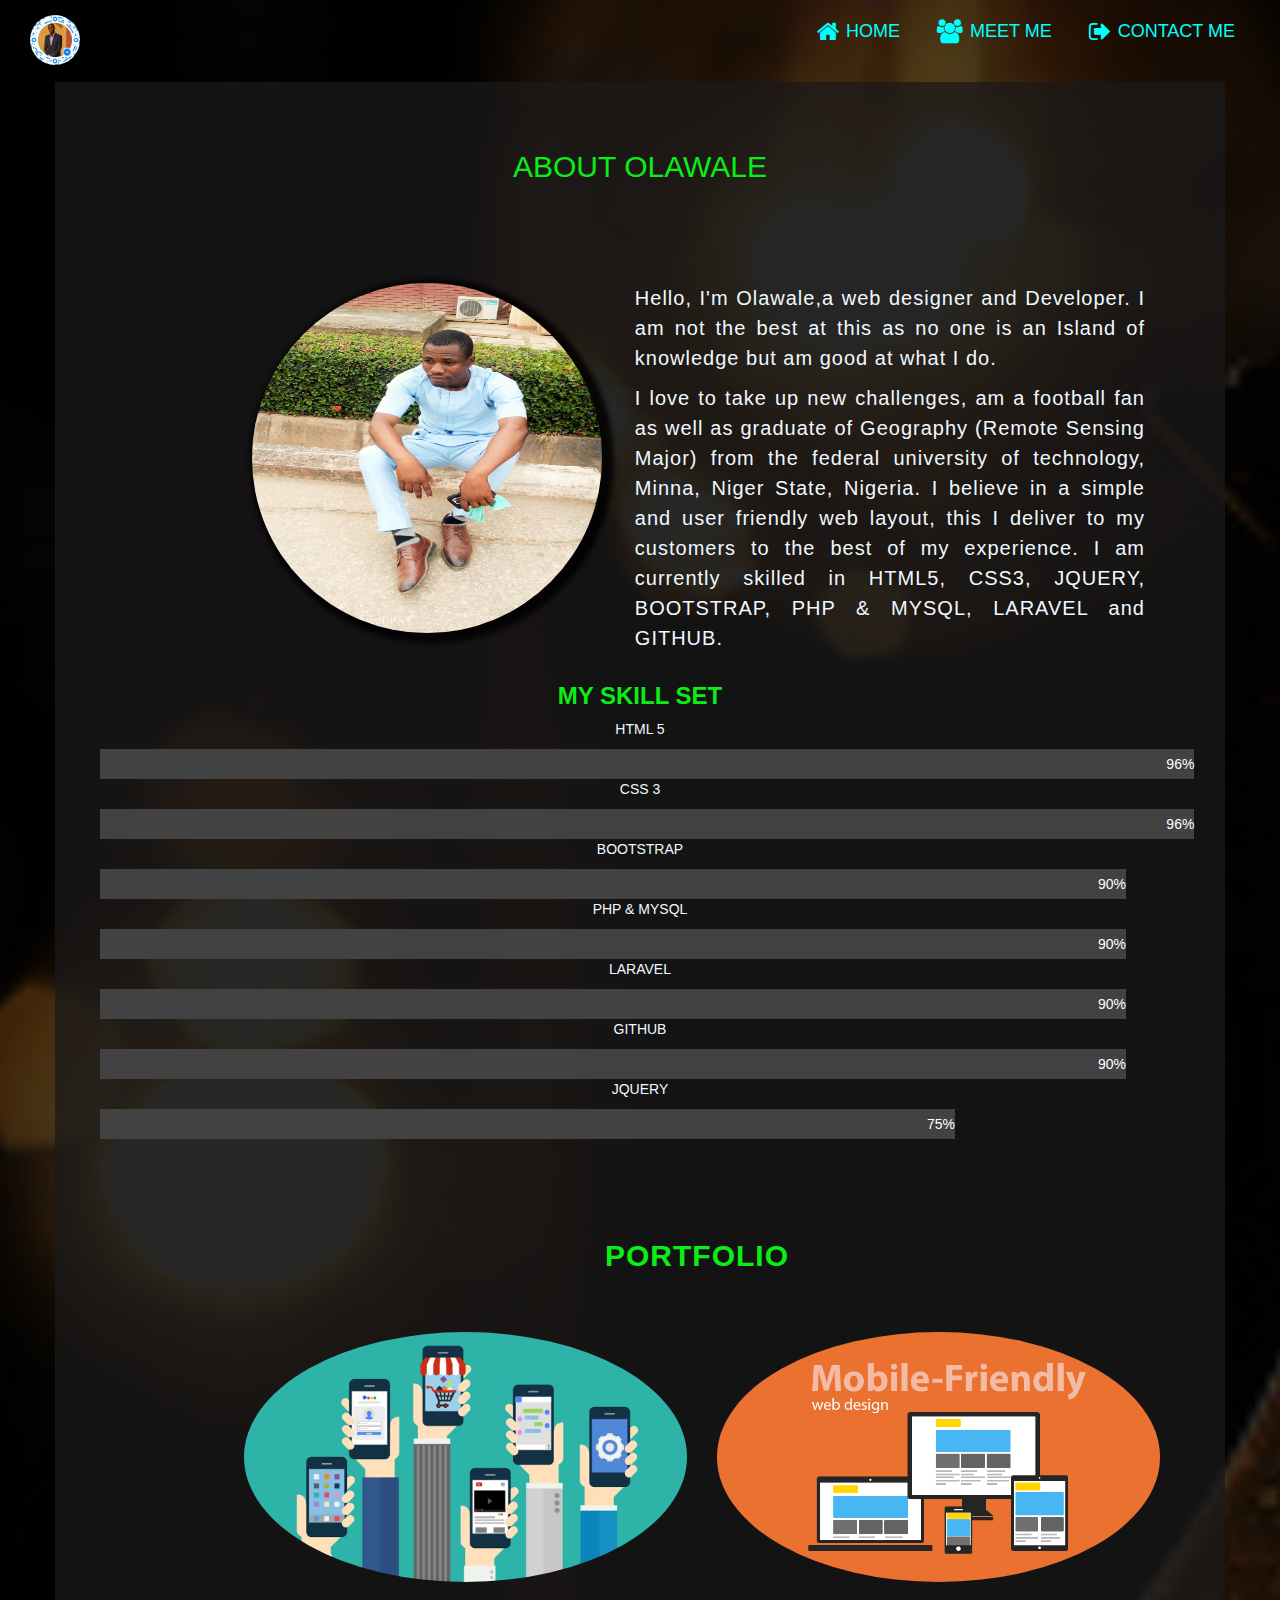
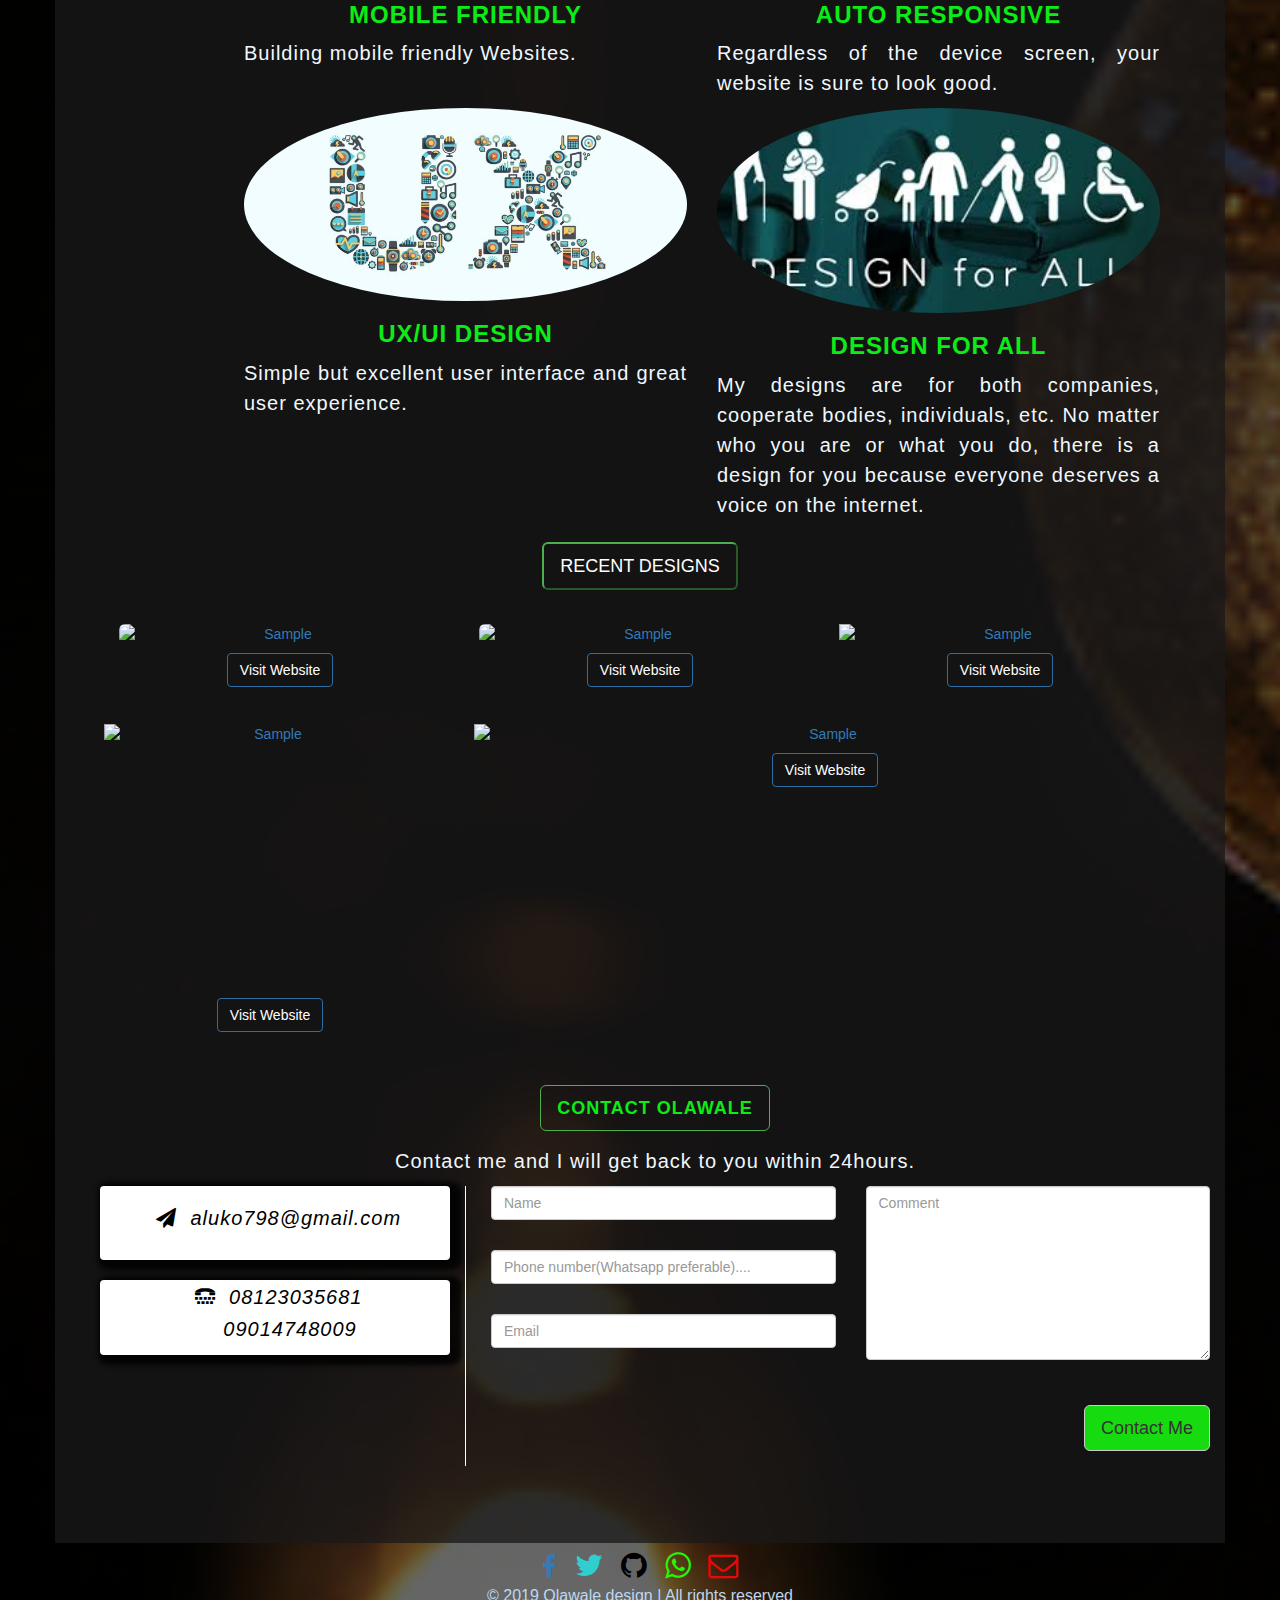
==== commit 26f9856f: "new commit" ====
--- a/aboutme.html
+++ b/aboutme.html
@@ -35,9 +35,9 @@
                   </div>
                   <div class="collapse navbar-collapse" id="myNavbar">
                     <ul class="nav navbar-nav navbar-right" >
-                      <li><a target="_blank" class="active" style="font-size: 18px;color: aqua;" href="index.html" data-toggle="tooltip" data-placement="top" title="OLAWALE HOME"><i class="fa fa-home fa-lg"></i></a></li>
-                      <li><a style="color:aqua; font: bold;" href="aboutme.html" data-toggle="tooltip" data-placement="top" title="MEET OLAWALE"><i class="fa fa-users fa-lg"></i></a></li>
-                      <li><a style="font-size: 18px; color: aqua;" href="aboutme.html#contact" data-toggle="tooltip" data-placement="top" title="CONTACT OLAWALE"><i class="fa fa-sign-out fa-lg"></i></a></li>
+                      <li><a target="_blank" class="active" style="font-size: 18px;color: aqua;" href="index.html" data-toggle="tooltip" data-placement="top" title="OLAWALE HOME"><i class="fa fa-home fa-lg"></i>HOME</a></li>
+                      <li><a style="color:aqua; font: bold;font-size: 18px;" href="aboutme.html" data-toggle="tooltip" data-placement="top" title="MEET OLAWALE"><i class="fa fa-users fa-lg"></i>MEET ME</a></li>
+                      <li><a style="font-size: 18px; color: aqua;" href="aboutme.html#contact" data-toggle="tooltip" data-placement="top" title="CONTACT OLAWALE"><i class="fa fa-sign-out fa-lg"></i>CONTACT ME</a></li>
                     </ul>
                   </div>
                 </div>
@@ -60,11 +60,10 @@
                 at what I do.
             </p>
             <p style="text-align:justify;">
-                I love to take up new challenges, am a football fan as well as an undergraduate student in 
-                my final year of study.
+                I love to take up new challenges, am a football fan as well as graduate of Geography (Remote Sensing Major) from the federal university of technology, Minna, Niger State, Nigeria.
                 I believe in a simple and user friendly web layout, this I deliver to my customers to the best 
                 of my experience.
-                I am currently skilled in HTML5, CSS3, JQUERY, BOOTSTRAP, PHP and GITHUB.
+                I am currently skilled in HTML5, CSS3, JQUERY, BOOTSTRAP, PHP & MYSQL, LARAVEL and GITHUB.
             </p>
     </div>
 </div>
@@ -83,11 +82,15 @@
         <div class="container">
             <div class="skills boot">90%</div>
         </div>
-        <p>PHP</p>
+        <p>PHP & MYSQL</p>
         <div class="container">
             <div class="skills php">90%</div>
         </div>
     
+        <p>LARAVEL</p>
+        <div class="container">
+            <div class="skills git">90%</div>
+        </div>
         <p>GITHUB</p>
         <div class="container">
             <div class="skills git">90%</div>
@@ -143,11 +146,11 @@
                     <div class="container-fluid">
                             <div class="col-md-4">
                                     <div class="thumbnail">
-                                        <a href="img/work1.PNG" target="blank">
-                                        <img src="img/work1.PNG" alt="Sample" class="img-rounded" style="width:100%;">
+                                        <a href="img/F1.PNG" target="blank">
+                                        <img src="img/F1.PNG" alt="Sample" class="img-rounded" style="width:100%;">
                                         <div class="caption">
                                             
-                                                <a href="https://justelectrical.000webhostapp.com/dommyhome-1.html" target="blank" class="btn btn-md btn-primary" style="background:transparent;">Visit Website</a>
+                                                <a href="https://amaslink.com" target="blank" class="btn btn-md btn-primary" style="background:transparent;">Visit Website</a>
                                  
                                             
                                         </div>
@@ -158,10 +161,10 @@
                                 
                                 <div class="col-md-4">
                                         <div class="thumbnail">
-                                            <a href="img/wor6.PNG"target="blank">
-                                            <img src="img/wor6.PNG" alt="Sample"class="img-rounded" style="width:100%;">
+                                            <a href="img/F6.PNG"target="blank">
+                                            <img src="img/F6.PNG" alt="Sample"class="img-rounded" style="width:100%;">
                                             <div class="caption">
-                                                    <a href="https://justelectrical.000webhostapp.com/poultry-1.html"target="blank" class="btn btn-md btn-primary"style="background:transparent;">Visit Website</a>
+                                                    <a href="http://morning-spire-27550.herokuapp.com/"target="blank" class="btn btn-md btn-primary"style="background:transparent;">Visit Website</a>
                                             </div>
                                             </a>
                                         </div>
@@ -169,10 +172,10 @@
                    
                             <div class="col-md-4">
                                     <div class="thumbnail">
-                                        <a href="img/work2.PNG"target="blank">
-                                        <img src="img/work2.PNG" alt="Sample" style="width:100%;">
+                                        <a href="img/F3.PNG"target="blank">
+                                        <img src="img/F3.PNG" alt="Sample" style="width:100%;">
                                         <div class="caption">
-                                                <a href="https://justelectrical.000webhostapp.com/elect-1.html"target="blank" class="btn btn-md btn-primary"style="background:transparent;">Visit Website</a>
+                                                <a href="http://surudev.org/"target="blank" class="btn btn-md btn-primary"style="background:transparent;">Visit Website</a>
                                         </div>
                                         </a>
                                     </div>
@@ -181,20 +184,20 @@
                    </div>
                    <div class="col-md-4">
                         <div class="thumbnail" >
-                            <a href="img/wor3.PNG"target="blank">
-                            <img src="img/wor3.PNG" alt="Sample" style="width:100%;height: 265px;">
+                            <a href="img/F5.PNG"target="blank">
+                            <img src="img/F5.PNG" alt="Sample" style="width:100%;height: 265px;">
                             <div class="caption">
-                                    <a href="https://justelectrical.000webhostapp.com/electhire-1.html"target="blank" class="btn btn-md btn-primary"style="background:transparent;">Visit Website</a>
+                                    <a href="http://shielded-peak-90647.herokuapp.com/"target="blank" class="btn btn-md btn-primary"style="background:transparent;">Visit Website</a>
                             </div>
                             </a>
                         </div>
                     </div>
                     <div class="col-md-8">
                             <div class="thumbnail">
-                                <a href="img/wor8.PNG"target="blank">
-                                <img src="img/wor8.PNG" alt="Sample" style="width:100%;">
+                                <a href="img/F2.PNG"target="blank">
+                                <img src="img/F2.PNG" alt="Sample" style="width:100%;">
                                 <div class="caption">
-                                        <a href="https://afrifashionshop.000webhostapp.com/prohome.html" target="blank"class="btn btn-md btn-primary"style="background:transparent;">Visit Website</a>
+                                        <a href="https://warm-crag-69454.herokuapp.com/" target="blank"class="btn btn-md btn-primary"style="background:transparent;">Visit Website</a>
                                 </div>
                                 </a>
                             </div>
@@ -252,6 +255,8 @@
               <a href="https://facebook.com/aluko.olawale1"><i  style="font-size: 25px;" class="fa fa-facebook-f"></i></a>
               <a href="https://mobile.twitter.com/aluko798"><i   style="font-size: 30px;" class="fa fa-twitter"></i></a>
               <a href="https://github.com/OlacodeX"><i  style="font-size: 30px;" class="fa fa-github"></i></a>
+              <a href="https://api.whatsapp.com/send?phone=2348123035681" style="color:#23f707;font-size: 30px;"><i class="fa fa-whatsapp" style="font-weight:300;padding-right:5px;"></i></a> 
+              <a target="blank"style="text-decoration:none; color:#f1f1f1;" href="mailto:aluko798@gmail.com?Subject=Hello Aluko, I Have an Enquiry"><i class="fa fa-envelope-o" style="color:#e70909;font-size: 30px;"></i></a>
            </div>
             <p>&copy 2019 Olawale design | All rights reserved</p>
         </section>
--- a/css/folio.css
+++ b/css/folio.css
@@ -48,7 +48,7 @@
     
  }
  .container-fluid.main{
-    background: url('../img/light1.jpg');
+    background: url('../img/bg1.jpeg');
     background-position: center;
     background-size: cover;
  }
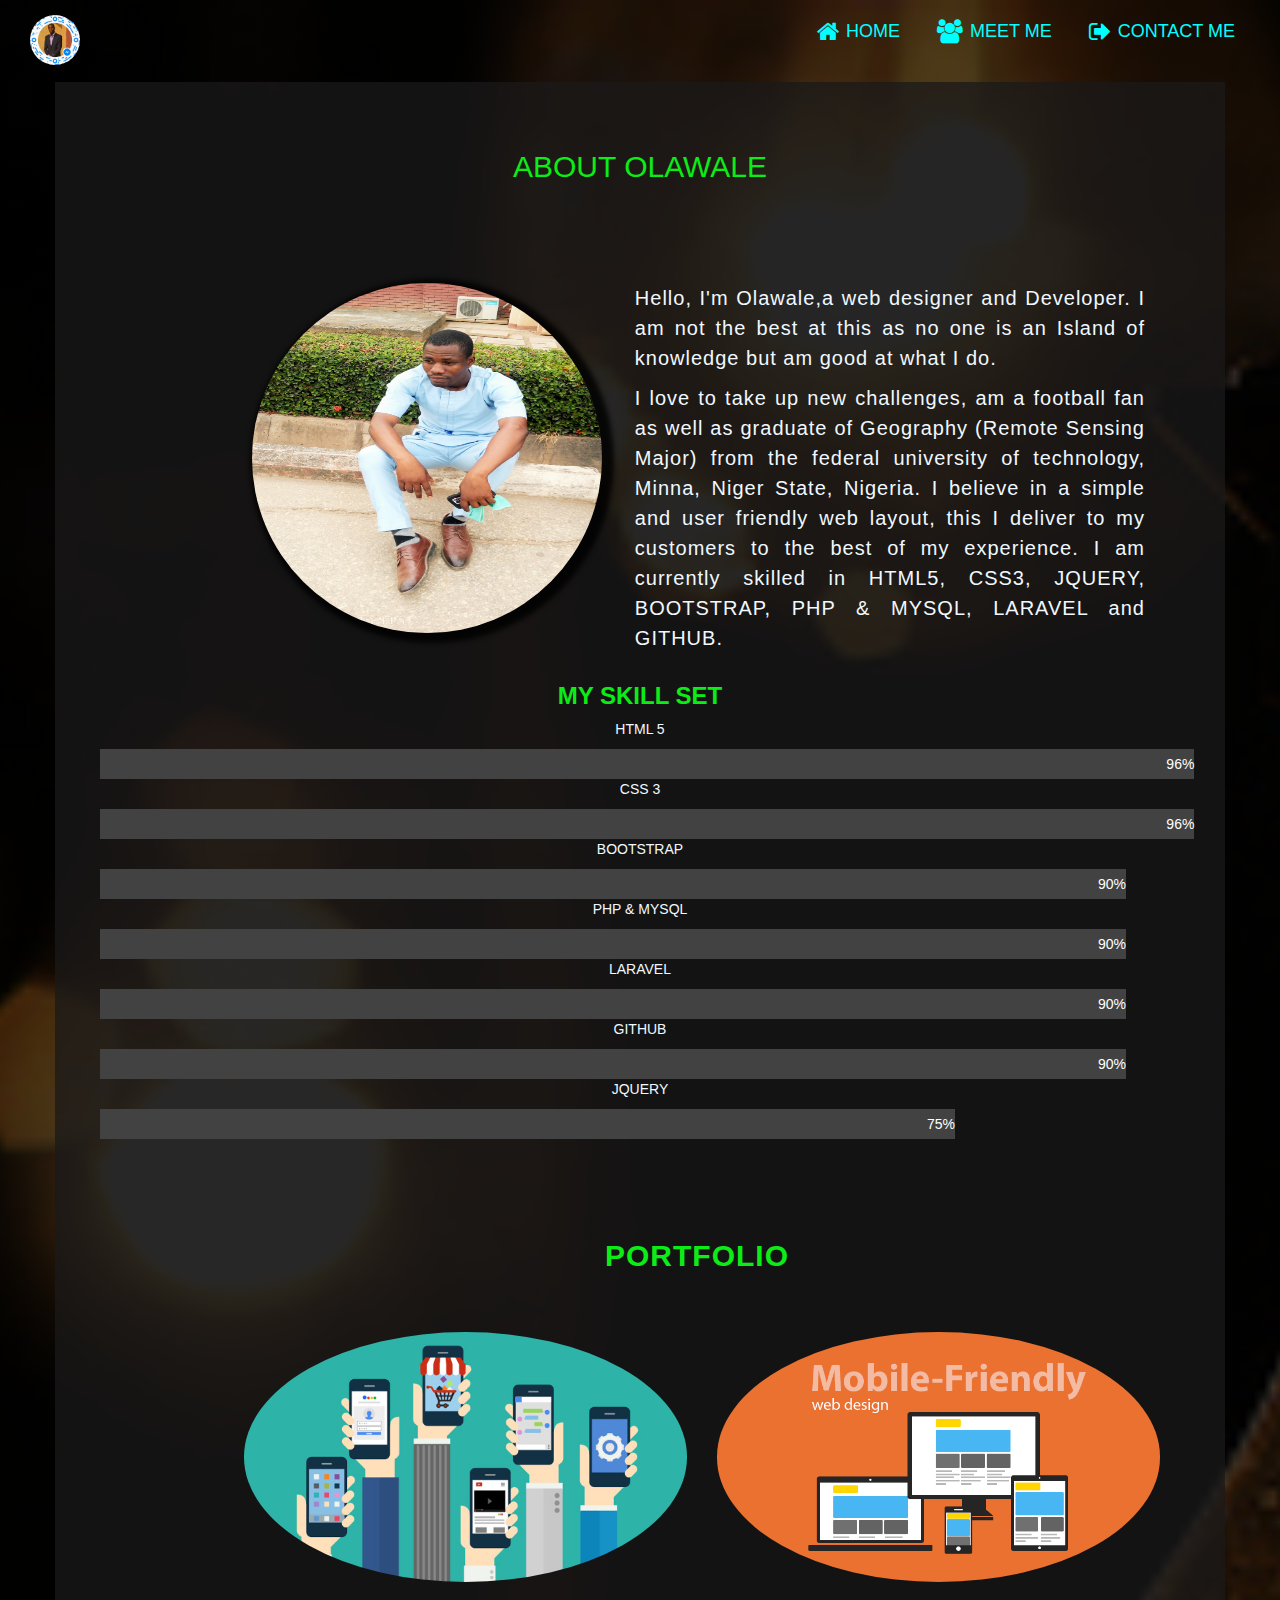
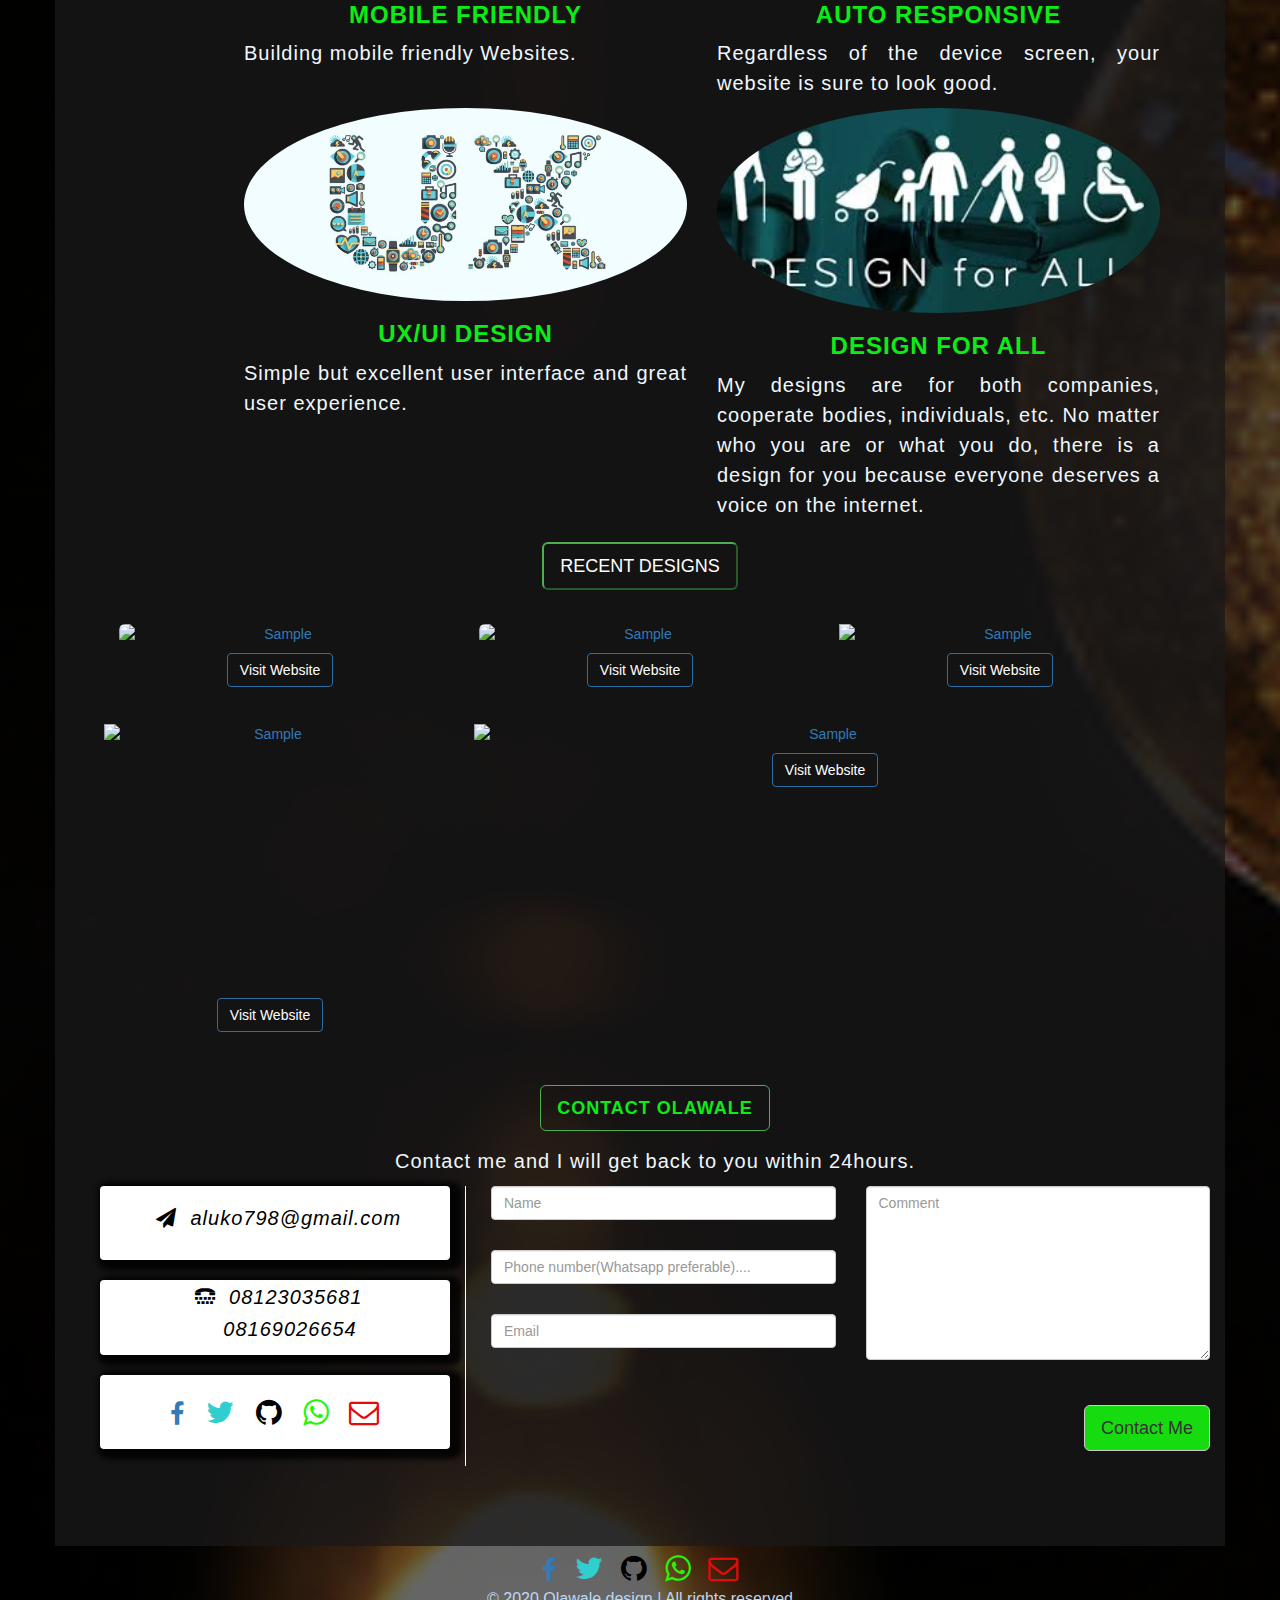
==== commit 39a0af5c: "new commit" ====
--- a/aboutme.html
+++ b/aboutme.html
@@ -210,15 +210,25 @@
                     <div class="col-sm-4">
                         <div class="panel panel-default" style="border: none; color: rgb(0, 0, 0);">
                             <div class="panel-body">
-                                <p><i class="fa fa-paper-plane"></i> <i>aluko798@gmail.com</i></p>
+                                <p><i class="fa fa-paper-plane"></i> <i><a target="blank"style="text-decoration:none; color: rgb(0, 0, 0);" href="mailto:aluko798@gmail.com?Subject=Hello Aluko, I Have an Enquiry">aluko798@gmail.com</a></i></p>
                                
                             </div>
                         </div>
                             <div class="panel panel-default" style="border: none; color: rgb(0, 0, 0);padding-bottom: 0px;">
                             <div class="panel-body" style="padding-bottom:1px;padding-top: 0;">
                                     
-                                    <p><i class="fa fa-tty"></i> <i>08123035681</i><br>  <i style="padding-left:30px;">09014748009</i></p>
+                                    <p><i class="fa fa-tty"></i> <i><a target="blank" style="text-decoration:none;color: rgb(0, 0, 0);" href="tel:2348123035681">08123035681</a></i><br>  <i style="padding-left:30px;"><a target="blank" style="text-decoration:none;color: rgb(0, 0, 0);" href="tel:2348169026654">08169026654</a></i></p>
                                 </div>
+                        </div>
+                        <div class="panel panel-default" style="border: none; color: rgb(0, 0, 0);">
+                            <div class="panel-body">
+                              <a href="https://facebook.com/aluko.olawale1"><i  style="font-size: 25px;" class="fa fa-facebook-f"></i></a>
+                              <a href="https://mobile.twitter.com/aluko798"><i   style="font-size: 30px;" class="fa fa-twitter"></i></a>
+                              <a href="https://github.com/OlacodeX"><i  style="font-size: 30px;" class="fa fa-github"></i></a>
+                              <a href="https://api.whatsapp.com/send?phone=2348123035681" style="color:#23f707;font-size: 30px;"><i class="fa fa-whatsapp" style="font-weight:300;padding-right:5px;"></i></a> 
+                              <a target="blank"style="text-decoration:none; color:#f1f1f1;" href="mailto:aluko798@gmail.com?Subject=Hello Aluko, I Have an Enquiry"><i class="fa fa-envelope-o" style="color:#e70909;font-size: 30px;"></i></a>
+                           
+                            </div>
                         </div>
 
                     </div>
@@ -258,7 +268,7 @@
               <a href="https://api.whatsapp.com/send?phone=2348123035681" style="color:#23f707;font-size: 30px;"><i class="fa fa-whatsapp" style="font-weight:300;padding-right:5px;"></i></a> 
               <a target="blank"style="text-decoration:none; color:#f1f1f1;" href="mailto:aluko798@gmail.com?Subject=Hello Aluko, I Have an Enquiry"><i class="fa fa-envelope-o" style="color:#e70909;font-size: 30px;"></i></a>
            </div>
-            <p>&copy 2019 Olawale design | All rights reserved</p>
+            <p>&copy 2020 Olawale design | All rights reserved</p>
         </section>
         <a  style="float:left; text-decoration:none;background:transparent; color:aliceblue;" class="btn btn-default" href="#myPage" onclick="topFunction()" id="myBtn">
                 <span class="glyphicon glyphicon-chevron-up" style="font-size:30px; "></span> 
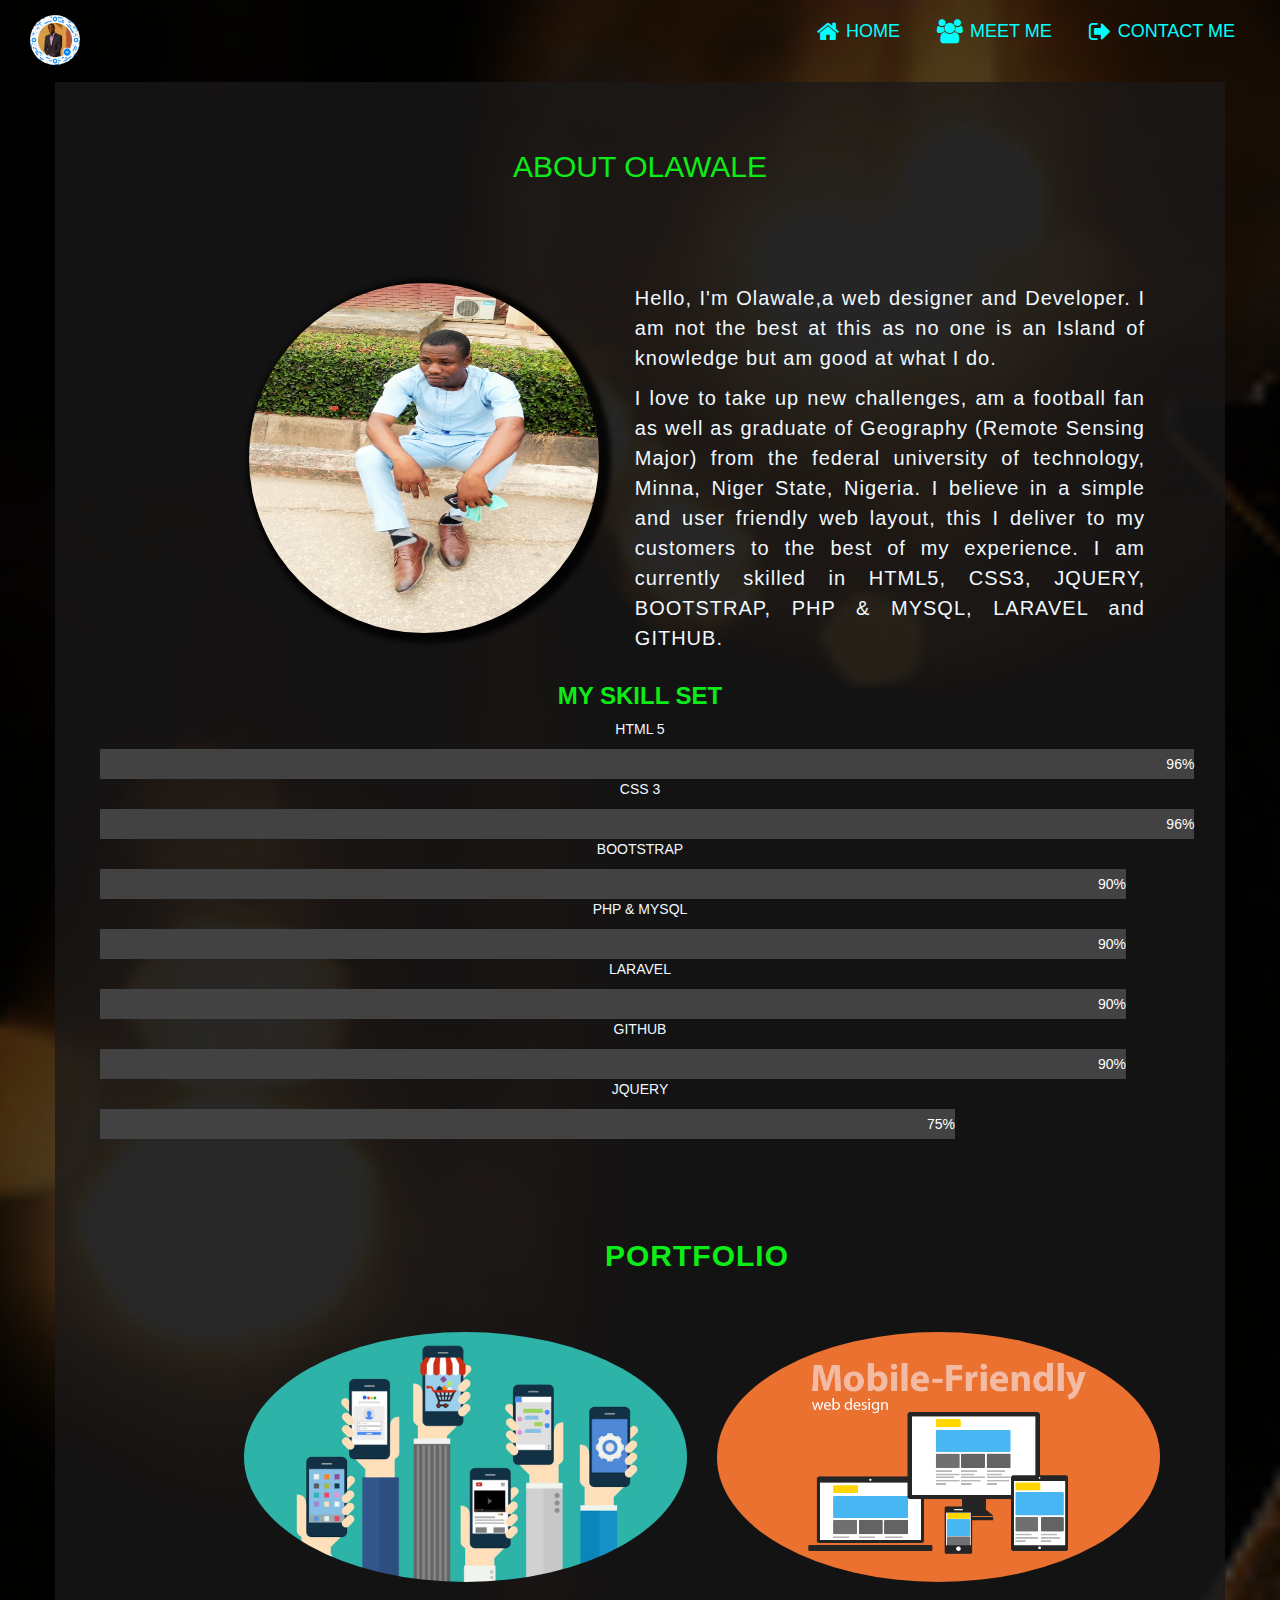
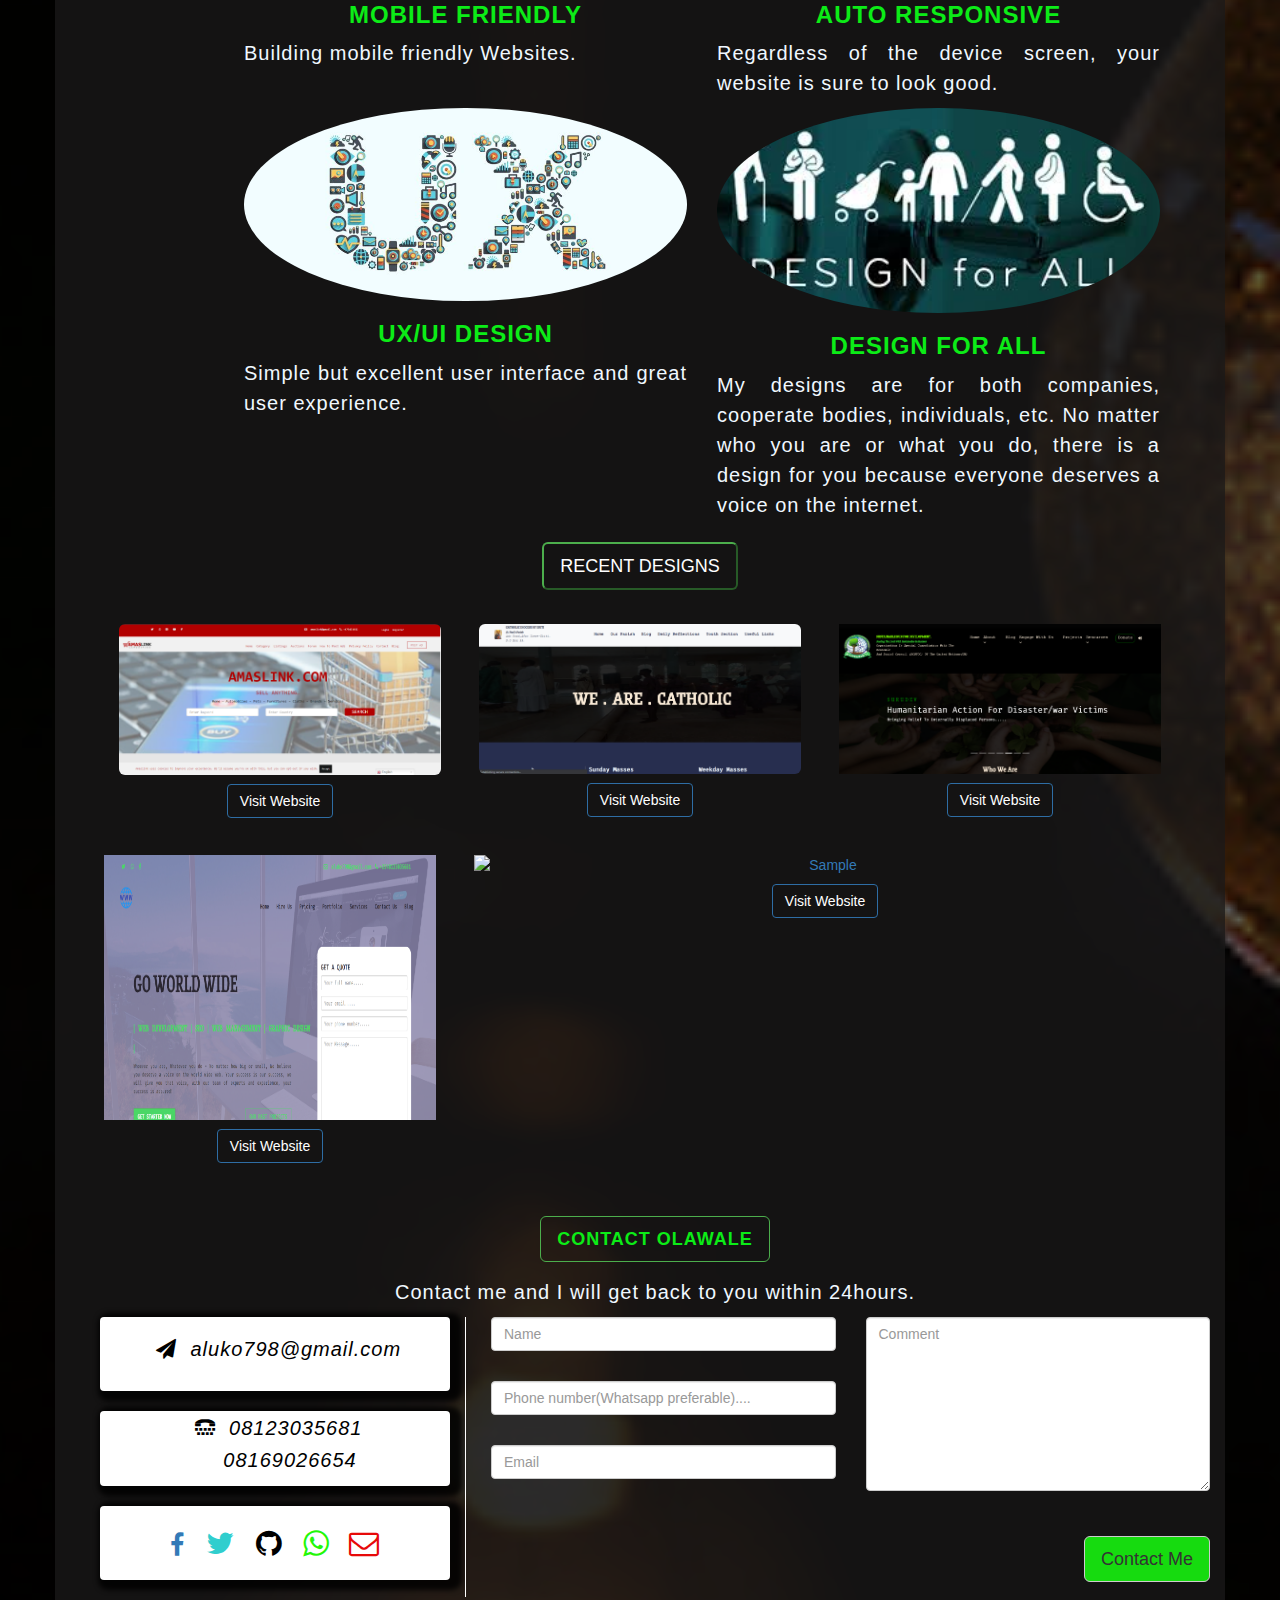
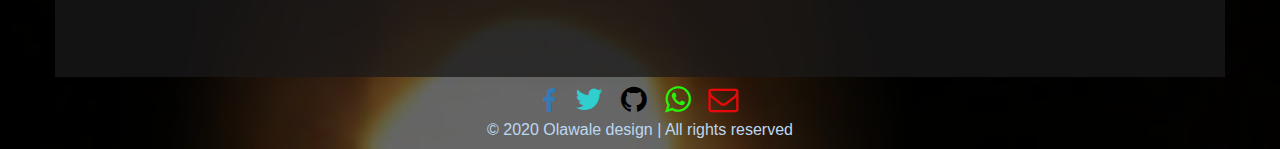
==== commit 8f937a8c: "neweee" ====
--- a/aboutme.html
+++ b/aboutme.html
@@ -50,7 +50,7 @@
     <section class="about" id="about">
       
     <div class="col-sm-5">
-        <img src="img/3.jpg" class="img-rounded" style="box-shadow: 5px 3px 5px 7px rgba(0, 0, 0, 0.822);margin-bottom:30px; vertical-align: middle; width: 350px;height: 350px;border-radius: 50%;" alt="">
+        <img src="img/3.jpg" class="img-rounded img-responsive" style="box-shadow: 5px 3px 5px 7px rgba(0, 0, 0, 0.822);margin-bottom:30px; vertical-align: middle; width: 350px;height: 350px;border-radius: 50%;" alt="">
     </div>
    
     <div class="col-sm-7" style="text-align:justify;">
@@ -146,8 +146,8 @@
                     <div class="container-fluid">
                             <div class="col-md-4">
                                     <div class="thumbnail">
-                                        <a href="img/F1.PNG" target="blank">
-                                        <img src="img/F1.PNG" alt="Sample" class="img-rounded" style="width:100%;">
+                                        <a href="img/F1.png" target="blank">
+                                        <img src="img/F1.png" alt="Sample" class="img-rounded" style="width:100%;">
                                         <div class="caption">
                                             
                                                 <a href="https://amaslink.com" target="blank" class="btn btn-md btn-primary" style="background:transparent;">Visit Website</a>
@@ -161,8 +161,8 @@
                                 
                                 <div class="col-md-4">
                                         <div class="thumbnail">
-                                            <a href="img/F6.PNG"target="blank">
-                                            <img src="img/F6.PNG" alt="Sample"class="img-rounded" style="width:100%;">
+                                            <a href="img/F6.png"target="blank">
+                                            <img src="img/F6.png" alt="Sample"class="img-rounded" style="width:100%;">
                                             <div class="caption">
                                                     <a href="http://morning-spire-27550.herokuapp.com/"target="blank" class="btn btn-md btn-primary"style="background:transparent;">Visit Website</a>
                                             </div>
@@ -172,8 +172,8 @@
                    
                             <div class="col-md-4">
                                     <div class="thumbnail">
-                                        <a href="img/F3.PNG"target="blank">
-                                        <img src="img/F3.PNG" alt="Sample" style="width:100%;">
+                                        <a href="img/F3.png"target="blank">
+                                        <img src="img/F3.png" alt="Sample" style="width:100%;">
                                         <div class="caption">
                                                 <a href="http://surudev.org/"target="blank" class="btn btn-md btn-primary"style="background:transparent;">Visit Website</a>
                                         </div>
@@ -184,8 +184,8 @@
                    </div>
                    <div class="col-md-4">
                         <div class="thumbnail" >
-                            <a href="img/F5.PNG"target="blank">
-                            <img src="img/F5.PNG" alt="Sample" style="width:100%;height: 265px;">
+                            <a href="img/F5.png"target="blank">
+                            <img src="img/F5.png" alt="Sample" style="width:100%;height: 265px;">
                             <div class="caption">
                                     <a href="http://shielded-peak-90647.herokuapp.com/"target="blank" class="btn btn-md btn-primary"style="background:transparent;">Visit Website</a>
                             </div>
@@ -194,8 +194,8 @@
                     </div>
                     <div class="col-md-8">
                             <div class="thumbnail">
-                                <a href="img/F2.PNG"target="blank">
-                                <img src="img/F2.PNG" alt="Sample" style="width:100%;">
+                                <a href="img/F2.png"target="blank">
+                                <img src="img/F2.png" alt="Sample" style="width:100%;">
                                 <div class="caption">
                                         <a href="https://warm-crag-69454.herokuapp.com/" target="blank"class="btn btn-md btn-primary"style="background:transparent;">Visit Website</a>
                                 </div>
